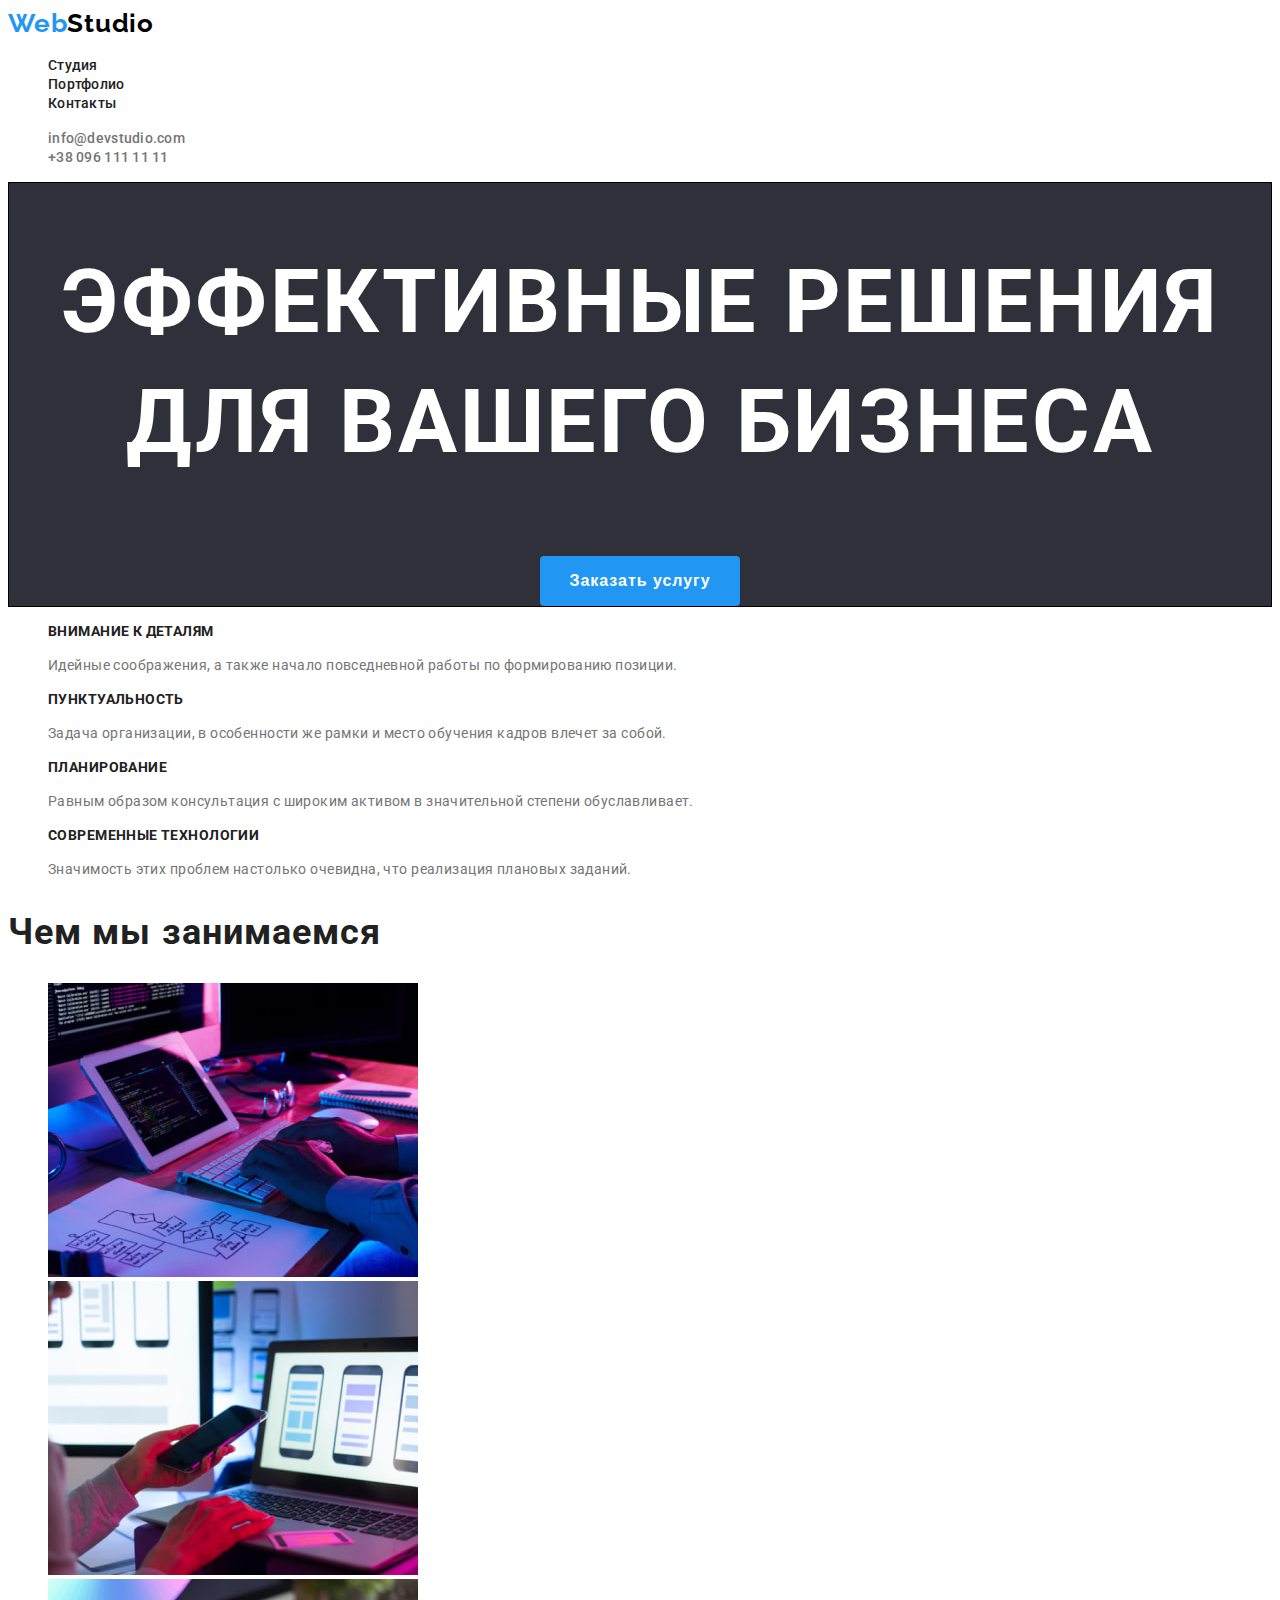
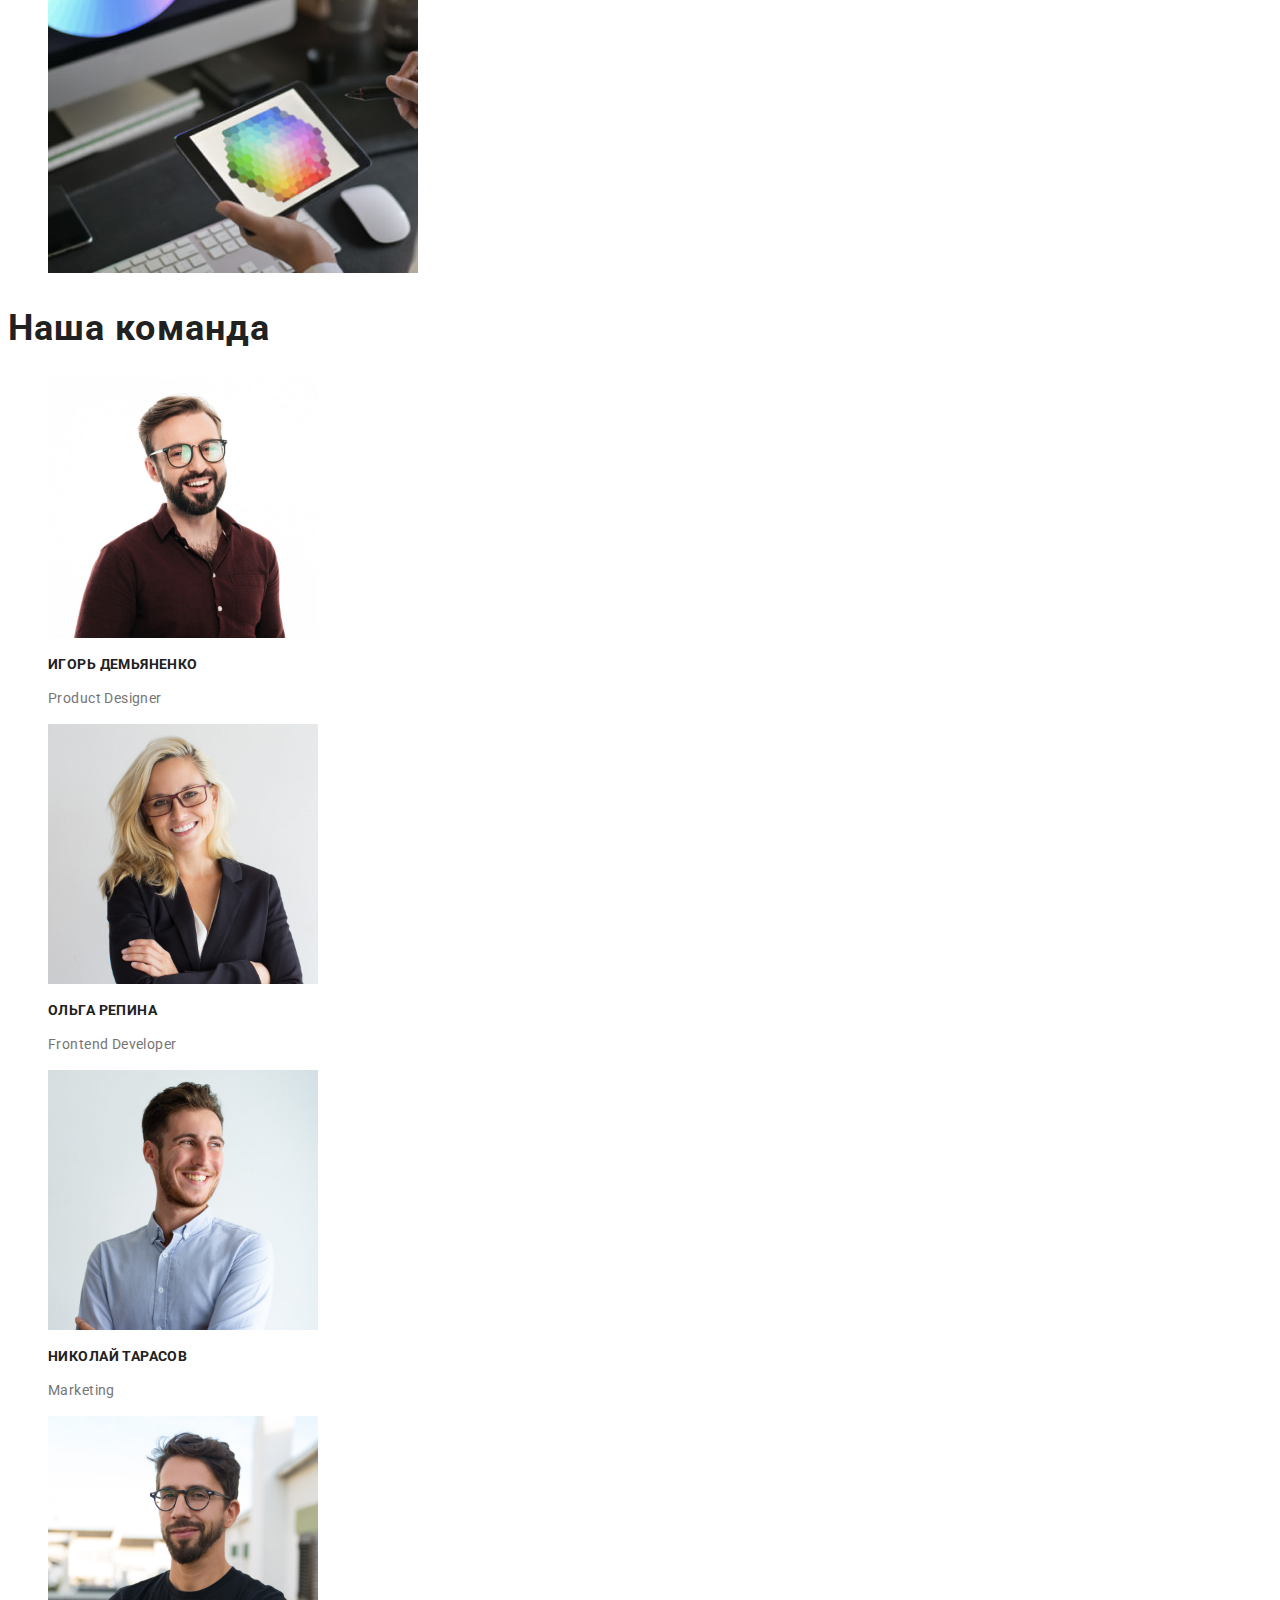
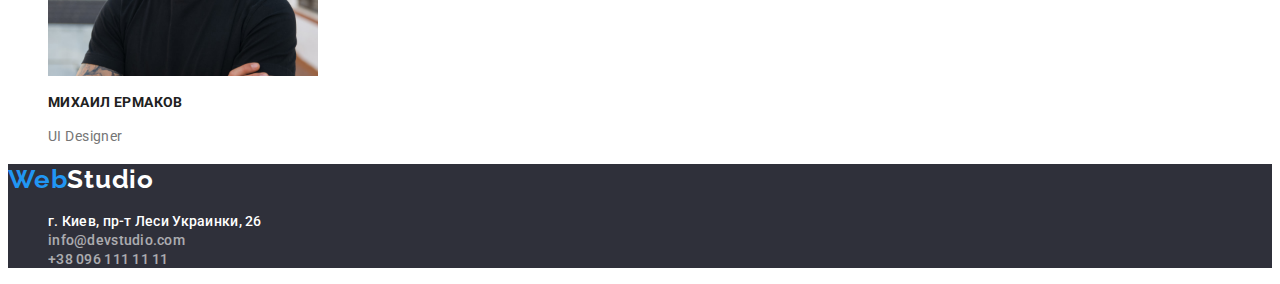
==== index.html @ d266fb88 "home_work_2_30_01" ====
<!DOCTYPE html>
<html lang="ru">
    <head>
        <meta charset="UTF-8" />
        <meta http-equiv="X-UA-Compatible" content="IE=edge" />
        <meta name="viewport" content="width=device-width, initial-scale=1.0" />
        <title>Студия</title>


        <link rel="preconnect" href="https://fonts.googleapis.com">
        <link rel="preconnect" href="https://fonts.gstatic.com" crossorigin>
        <link href="https://fonts.googleapis.com/css2?family=Raleway:wght@700&family=Roboto:wght@400;500;700;900&display=swap"
            rel="stylesheet">
        <link rel="stylesheet" href="./css/styles.css">
    </head>
    <body>
        <header>
            <nav>
                <a href="./index.html" class="logo"> Web<span class="logo-header">Studio</span></a>
                <ul class="menu-nav">
                    <li class="link"><a href="./index.html">Студия</a></li>
                    <li class="link"><a href="./portfolio.html">Портфолио</a></li>
                    <li class="link"><a href="">Контакты</a></li>
                </ul>
            </nav>
            <ul class="contact">
                <li class="link"><a href="mailto:info@devstudio.com">info@devstudio.com</a></li>
                <li class="link"><a href="tel:+380961111111">+38 096 111 11 11</a></li>
            </ul>
        </header>
        <!-- Герой -->
        <main>
            <section class="hero">
                <h1>Эффективные решения<br>для вашего бизнеса</h1>
                <button type="button">Заказать услугу</button>
            </section>
            <!-- Особенности -->
            <section>
                <h2 hidden>Особенности</h2>
                <ul class="speacial">
                    <li>
                        <h3>Внимание к деталям</h3>
                        <p>
                            Идейные соображения, а также начало повседневной работы по формированию
                            позиции.
                        </p>
                    </li>
                    <li>
                        <h3>Пунктуальность</h3>
                        <p>
                            Задача организации, в особенности же рамки и место обучения кадров
                            влечет за собой.
                        </p>
                    </li>
                    <li>
                        <h3>Планирование</h3>
                        <p>
                            Равным образом консультация с широким активом в значительной степени
                            обуславливает.
                        </p>
                    </li>
                    <li>
                        <h3>Современные технологии</h3>
                        <p>
                            Значимость этих проблем настолько очевидна, что реализация плановых
                            заданий.
                        </p>
                    </li>
                </ul>
            </section>
            <!-- Чем мы занимаемся -->
            <section>
                <h2>Чем мы занимаемся</h2>
                <ul>
                    <li>
                        <a href="">
                            <img src="./images/box_1.jpg" width="370" alt="программист пишет код" />
                        </a>
                    </li>
                    <li>
                        <a href="">
                            <img src="./images/box_2.jpg" width="370" alt="адаптивный дизайн" />
                        </a>
                    </li>
                    <li>
                        <a href="">
                            <img
                                src="./images/box_3.jpg"
                                width="370"
                                alt="выбирают палитру цветов"
                            />
                        </a>
                    </li>
                </ul>
            </section>
            <!-- Наша команда -->
            <section>
                <h2>Наша команда</h2>
                <ul>
                    <li>
                        <img src="./images/img_3.jpg" width="270" alt="Человек в очках улыбается" />
                        <h3>Игорь Демьяненко</h3>
                        <p>Product Designer</p>
                    </li>
                    <li>
                        <img src="./images/img_2.jpg" width="270" alt="Девушка улыбается" />
                        <h3>Ольга Репина</h3>
                        <p>Frontend Developer</p>
                    </li>
                    <li>
                        <img src="./images/img_1.jpg" width="270" alt="Мужчина в рубашке" />
                        <h3>Николай Тарасов</h3>
                        <p>Marketing</p>
                    </li>
                    <li>
                        <img src="./images/img.jpg" width="270" alt="Мужчина в темной футбоке" />
                        <h3>Михаил Ермаков</h3>
                        <p>UI Designer</p>
                    </li>
                </ul>
            </section>
        </main>
        <!-- Footer -->
        <footer class="block-footer">
            <a href="./index.html" class="logo">Web<span class="logo-footer">Studio</span> </a>
            <address>
                <ul class="contact-footer">
                    <li class="link">
                        <a href="https://goo.gl/maps/LTxZg21D4FuMP2GS6" target="_blank"
                            >г. Киев, пр-т Леси Украинки, 26</a
                        >
                    </li>
                    <li class="link"><a class="link-contact" href="mailto:info@devstudio.com">info@devstudio.com</a></li>
                    <li class="link"><a class="link-contact" href="tel:+380961111111">+38 096 111 11 11</a></li>
                </ul>
            </address>
        </footer>
    </body>
</html>
---- css/styles.css ----
:root {
    --text-color: #ffffff;
    --background-color: #ffffff;
    --accent-color: #2196f3;
    --link-color: #212121;
    --background-block: #2f303a;
    --text-block-color: #757575;
}

/* белый #FFFFFF */
body {
    background-color: var(--background-color);
    font-family: Roboto, sans-serif;
}
.logo {
    font-family: Raleway, sans-serif;
    font-weight: 700;
    font-size: 26px;
    line-height: calc(31 / 26);
    letter-spacing: 0.03em;
    color: var(--accent-color);
}
.logo-header {
    color: #000000;
}
.logo-footer {
    color: var(--text-color);
}
a {
    text-decoration: none;
    color: inherit;
    font-weight: 500;
    font-size: 14px;
    line-height: calc(16 / 14);
    letter-spacing: 0.02em;
}
ul {
    list-style: none;
}
.hero {
    color: var(--text-color);
    background-color: var(--background-block);
    font-weight: 900;
    font-size: 44px;
    line-height: calc(60 / 44);
    text-align: center;
    letter-spacing: 0.06em;
    text-transform: uppercase;
    border: 1px solid #000000;
}
.hero > button {
    color: var(--text-color);
    background-color: var(--accent-color);
    width: 200px;
    height: 50px;
    font-weight: bold;
    font-size: 16px;
    line-height: calc(30 / 16);
    letter-spacing: 0.06em;
    border-radius: 4px;
    border: none;
    cursor: pointer;
}
.menu-nav {
    color: var(--link-color);
}
.link:hover {
    color: var(--accent-color);
}
.link:focus {
    color: var(--accent-color);
}
.contact {
    color: #757575;
}
h2 {
    font-weight: bold;
    font-size: 36px;
    line-height: calc(42 / 36);
    letter-spacing: 0.03em;
    color: var(--link-color);
}
h3 {
    color: var(--link-color);
    font-weight: bold;
    font-size: 14px;
    line-height: calc(16 / 14);
    letter-spacing: 0.03em;
    text-transform: uppercase;
}
p {
    color: var(--text-block-color);
    font-size: 14px;
    line-height: calc(24 / 14);
    letter-spacing: 0.03em;
}
.block-footer {
    background-color: var(--background-block);
}
.contact-footer {
    font-style: normal;
    color: var(--text-color);
}
.link-contact {
    opacity: 0.6;
}
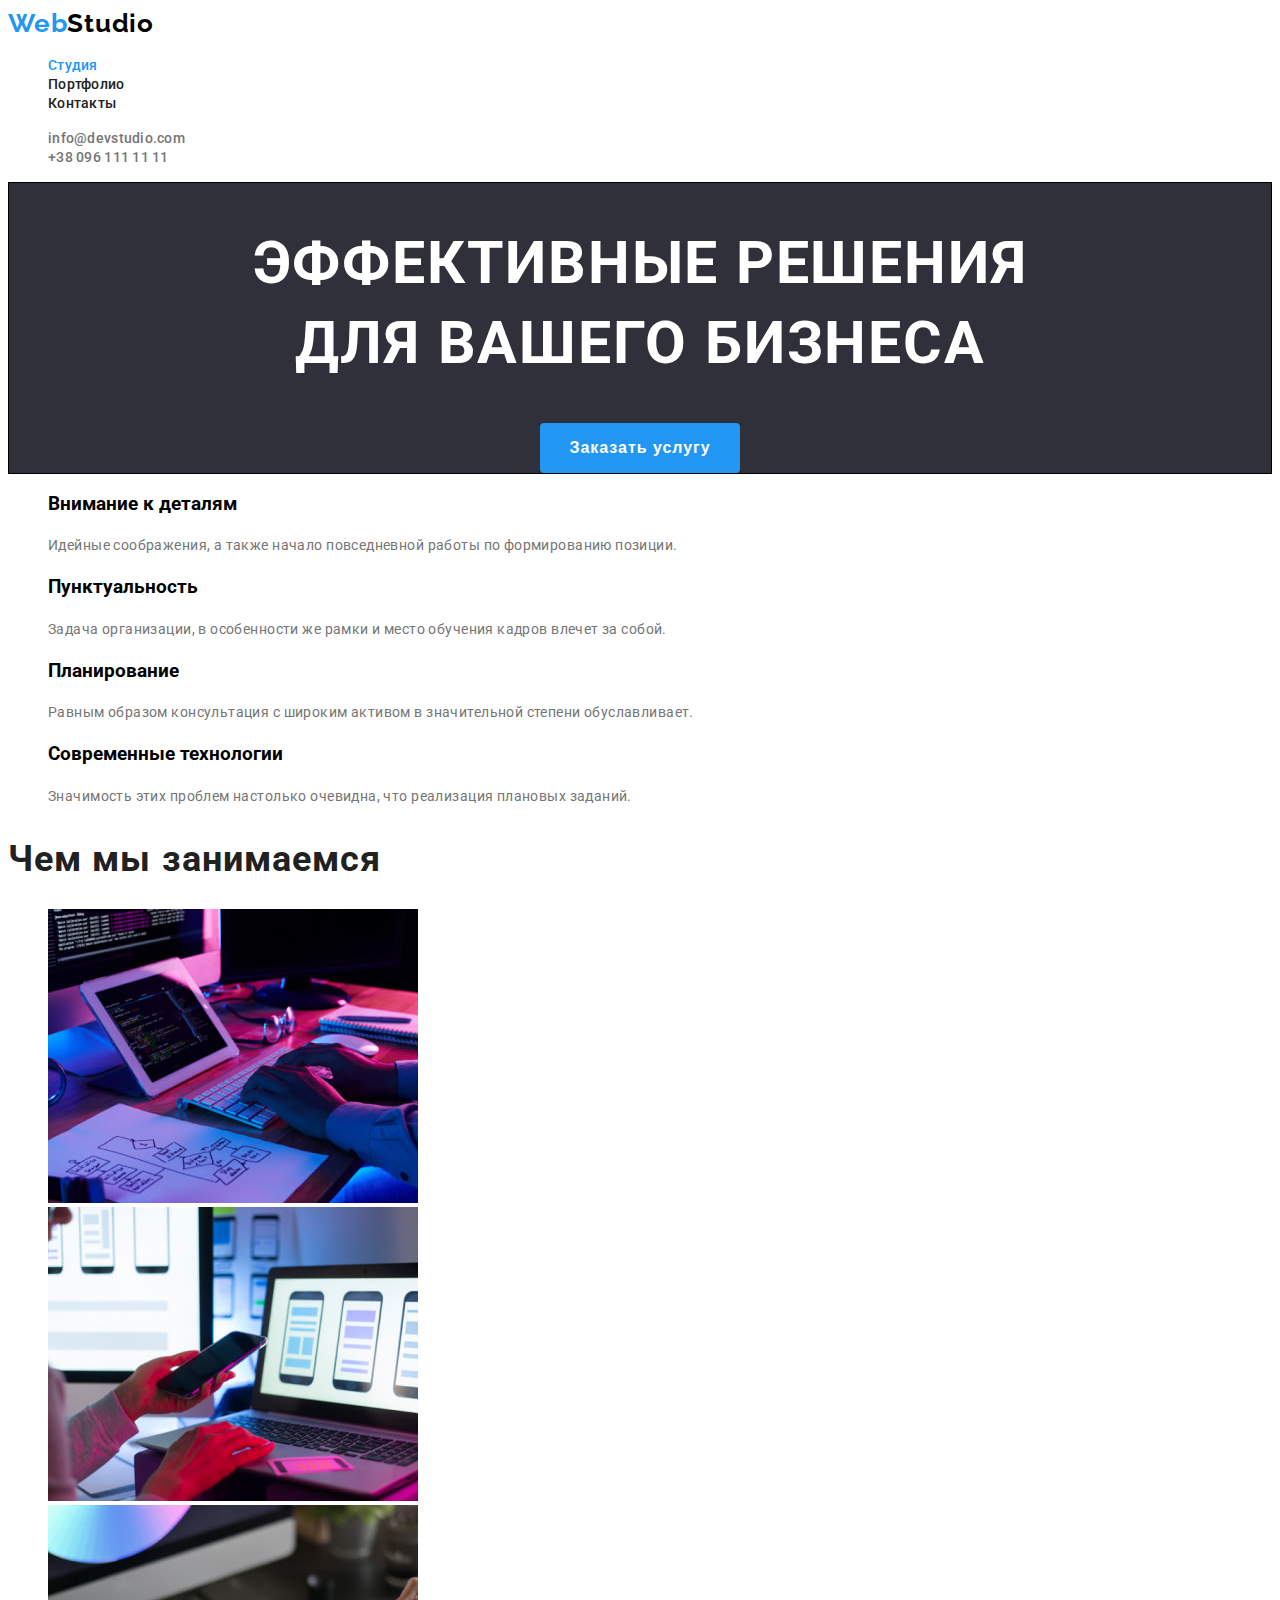
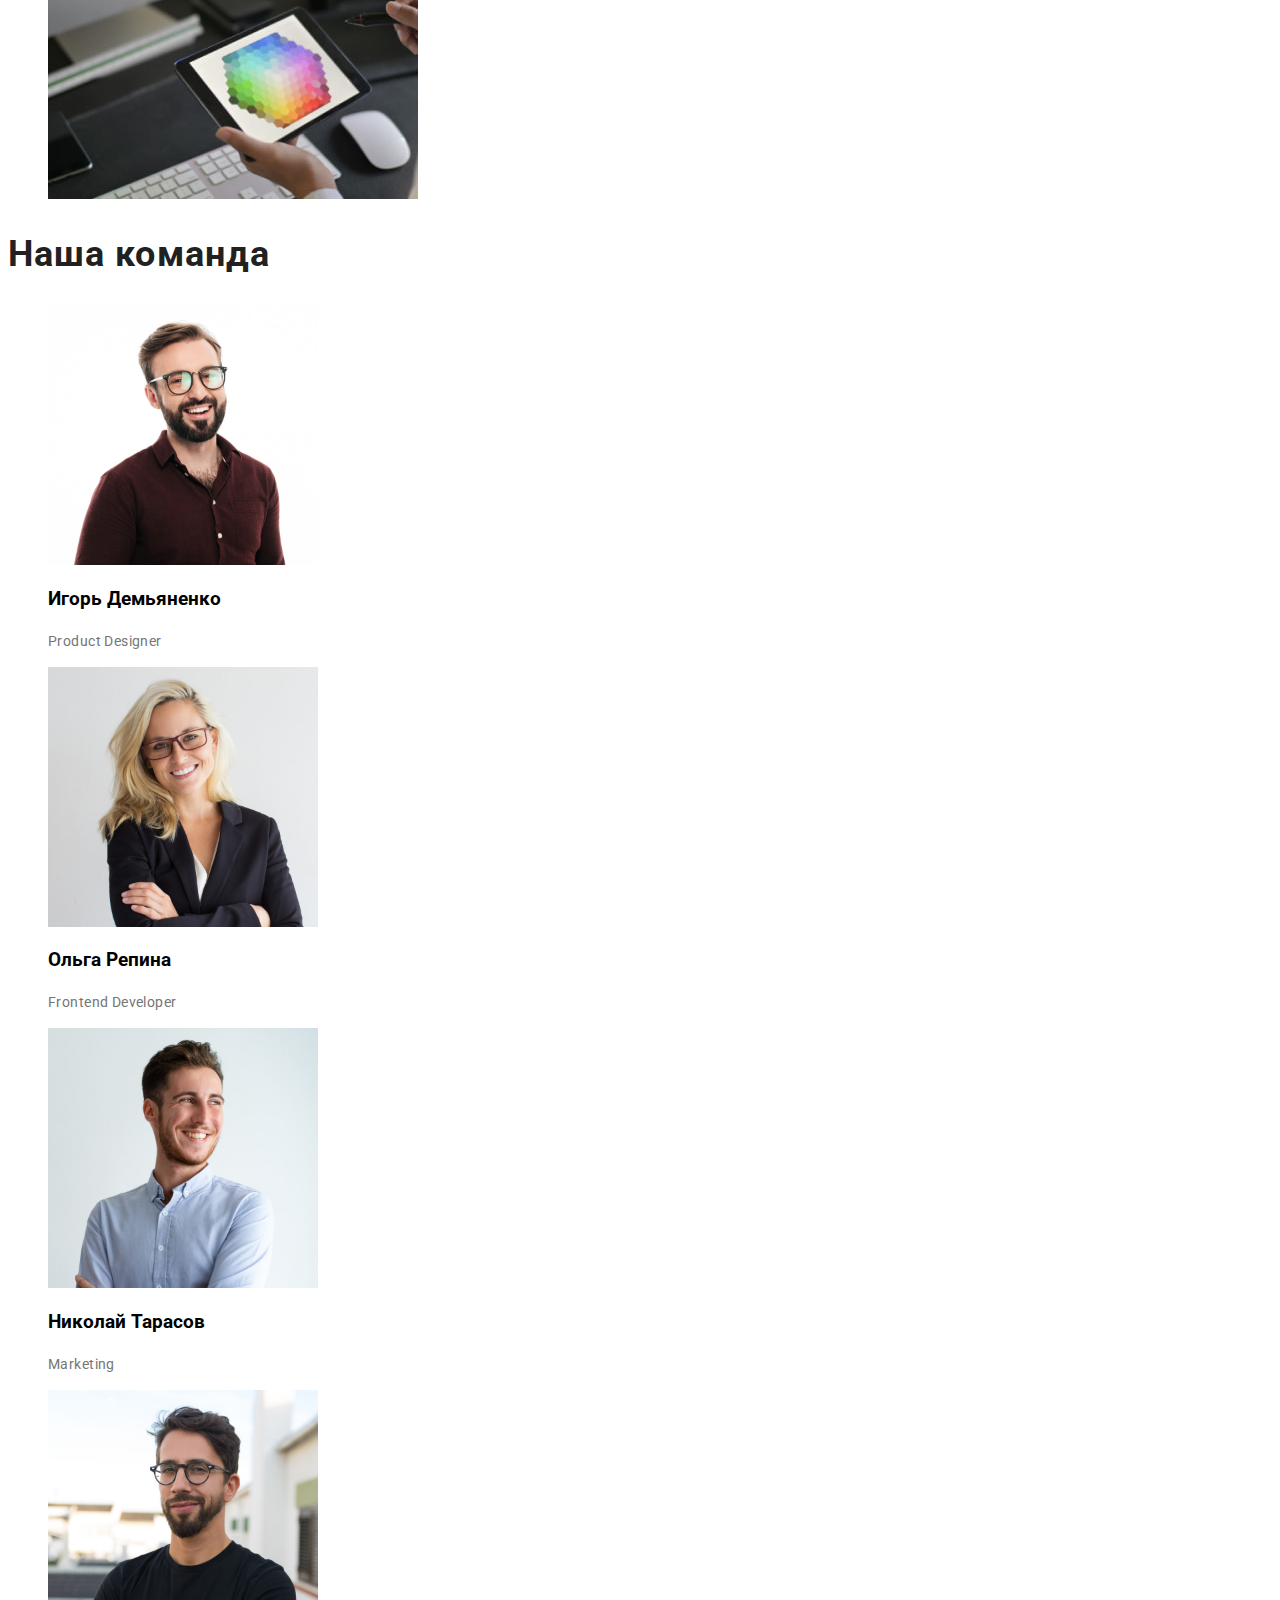
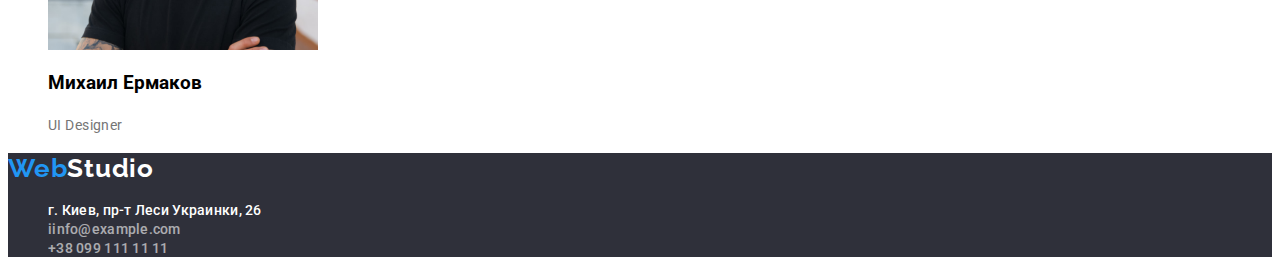
==== commit 1f243867: "правки_1" ====
--- a/index.html
+++ b/index.html
@@ -18,7 +18,7 @@
             <nav>
                 <a href="./index.html" class="logo"> Web<span class="logo-header">Studio</span></a>
                 <ul class="menu-nav">
-                    <li class="link"><a href="./index.html">Студия</a></li>
+                    <li class="link"><a href="./index.html" class="active" >Студия</a></li>
                     <li class="link"><a href="./portfolio.html">Портфолио</a></li>
                     <li class="link"><a href="">Контакты</a></li>
                 </ul>
@@ -36,32 +36,32 @@
             </section>
             <!-- Особенности -->
             <section>
-                <h2 hidden>Особенности</h2>
+                <h2 class="caption" hidden>Особенности</h2>
                 <ul class="speacial">
                     <li>
                         <h3>Внимание к деталям</h3>
-                        <p>
+                        <p class="text-special">
                             Идейные соображения, а также начало повседневной работы по формированию
                             позиции.
                         </p>
                     </li>
                     <li>
                         <h3>Пунктуальность</h3>
-                        <p>
+                        <p class="text-special">
                             Задача организации, в особенности же рамки и место обучения кадров
                             влечет за собой.
                         </p>
                     </li>
                     <li>
                         <h3>Планирование</h3>
-                        <p>
+                        <p class="text-special">
                             Равным образом консультация с широким активом в значительной степени
                             обуславливает.
                         </p>
                     </li>
                     <li>
                         <h3>Современные технологии</h3>
-                        <p>
+                        <p class="text-special">
                             Значимость этих проблем настолько очевидна, что реализация плановых
                             заданий.
                         </p>
@@ -70,52 +70,52 @@
             </section>
             <!-- Чем мы занимаемся -->
             <section>
-                <h2>Чем мы занимаемся</h2>
+                <h2 class="caption">Чем мы занимаемся</h2>
                 <ul>
                     <li>
-                        <a href="">
+                        
                             <img src="./images/box_1.jpg" width="370" alt="программист пишет код" />
-                        </a>
+                        
                     </li>
                     <li>
-                        <a href="">
+                        
                             <img src="./images/box_2.jpg" width="370" alt="адаптивный дизайн" />
-                        </a>
+                        
                     </li>
                     <li>
-                        <a href="">
+                        
                             <img
                                 src="./images/box_3.jpg"
                                 width="370"
                                 alt="выбирают палитру цветов"
                             />
-                        </a>
+                        
                     </li>
                 </ul>
             </section>
             <!-- Наша команда -->
             <section>
-                <h2>Наша команда</h2>
+                <h2 class="caption">Наша команда</h2>
                 <ul>
                     <li>
                         <img src="./images/img_3.jpg" width="270" alt="Человек в очках улыбается" />
                         <h3>Игорь Демьяненко</h3>
-                        <p>Product Designer</p>
+                        <p class="text-special">Product Designer</p>
                     </li>
                     <li>
                         <img src="./images/img_2.jpg" width="270" alt="Девушка улыбается" />
                         <h3>Ольга Репина</h3>
-                        <p>Frontend Developer</p>
+                        <p class="text-special">Frontend Developer</p>
                     </li>
                     <li>
                         <img src="./images/img_1.jpg" width="270" alt="Мужчина в рубашке" />
                         <h3>Николай Тарасов</h3>
-                        <p>Marketing</p>
+                        <p class="text-special">Marketing</p>
                     </li>
                     <li>
                         <img src="./images/img.jpg" width="270" alt="Мужчина в темной футбоке" />
                         <h3>Михаил Ермаков</h3>
-                        <p>UI Designer</p>
+                        <p class="text-special">UI Designer</p>
                     </li>
                 </ul>
             </section>
@@ -125,13 +125,13 @@
             <a href="./index.html" class="logo">Web<span class="logo-footer">Studio</span> </a>
             <address>
                 <ul class="contact-footer">
-                    <li class="link">
+                    <li class="link-adress">
                         <a href="https://goo.gl/maps/LTxZg21D4FuMP2GS6" target="_blank"
                             >г. Киев, пр-т Леси Украинки, 26</a
                         >
                     </li>
-                    <li class="link"><a class="link-contact" href="mailto:info@devstudio.com">info@devstudio.com</a></li>
-                    <li class="link"><a class="link-contact" href="tel:+380961111111">+38 096 111 11 11</a></li>
+                    <li class="link"><a class="link-contact" href="mailto:info@example.com">iinfo@example.com</a></li>
+                    <li class="link"><a class="link-contact" href="tel:+380991111111">+38 099 111 11 11</a></li>
                 </ul>
             </address>
         </footer>
--- a/css/styles.css
+++ b/css/styles.css
@@ -6,8 +6,7 @@
     --background-block: #2f303a;
     --text-block-color: #757575;
 }
-
-/* белый #FFFFFF */
+/* studio */
 body {
     background-color: var(--background-color);
     font-family: Roboto, sans-serif;
@@ -41,7 +40,7 @@
     color: var(--text-color);
     background-color: var(--background-block);
     font-weight: 900;
-    font-size: 44px;
+    font-size: 29.5px;
     line-height: calc(60 / 44);
     text-align: center;
     letter-spacing: 0.06em;
@@ -70,25 +69,38 @@
 .link:focus {
     color: var(--accent-color);
 }
+.link:visited {
+    color: var(--accent-color);
+}
 .contact {
     color: #757575;
 }
-h2 {
-    font-weight: bold;
+.caption {
+    font-weight: 700;
     font-size: 36px;
     line-height: calc(42 / 36);
     letter-spacing: 0.03em;
     color: var(--link-color);
 }
-h3 {
+.title-section {
+    display: none;
+}
+.title-group {
+    font-family: Roboto, sans-serif;
+    font-style: normal;
+    font-weight: 700;
+    font-size: 18px;
+    line-height: calc(36 / 18);
+    letter-spacing: 0.06em;
+}
+.ul.speacial > li {
     color: var(--link-color);
     font-weight: bold;
     font-size: 14px;
     line-height: calc(16 / 14);
     letter-spacing: 0.03em;
-    text-transform: uppercase;
 }
-p {
+p.text-special {
     color: var(--text-block-color);
     font-size: 14px;
     line-height: calc(24 / 14);
@@ -104,3 +116,39 @@
 .link-contact {
     opacity: 0.6;
 }
+.active {
+    color: var(--accent-color);
+    text-decoration: none;
+    pointer-events: none;
+}
+/* portfolio */
+.portfolio-button {
+    font-family: Roboto, sans-serif;
+    font-style: normal;
+    color: var(--link-color);
+    background-color: #f5f4fa;
+    border: none;
+    cursor: pointer;
+    font-weight: 500;
+    font-size: 16px;
+    line-height: calc(26 / 16);
+    text-align: center;
+    letter-spacing: 0.03em;
+    border-radius: 4px;
+    height: 38px;
+    padding-left: 22px;
+    padding-right: 22px;
+}
+.portfolio-button:hover {
+    color: var(--text-color);
+    background-color: var(--accent-color);
+    box-shadow: 0 5px 5px -5px rgba(0, 0, 0, 0.5);
+}
+.title-portfolio {
+    font-family: Roboto, sans-serif;
+    font-style: normal;
+    font-weight: 400;
+    font-size: 16px;
+    line-height: calc(30 / 16);
+    letter-spacing: 0.03em;
+}
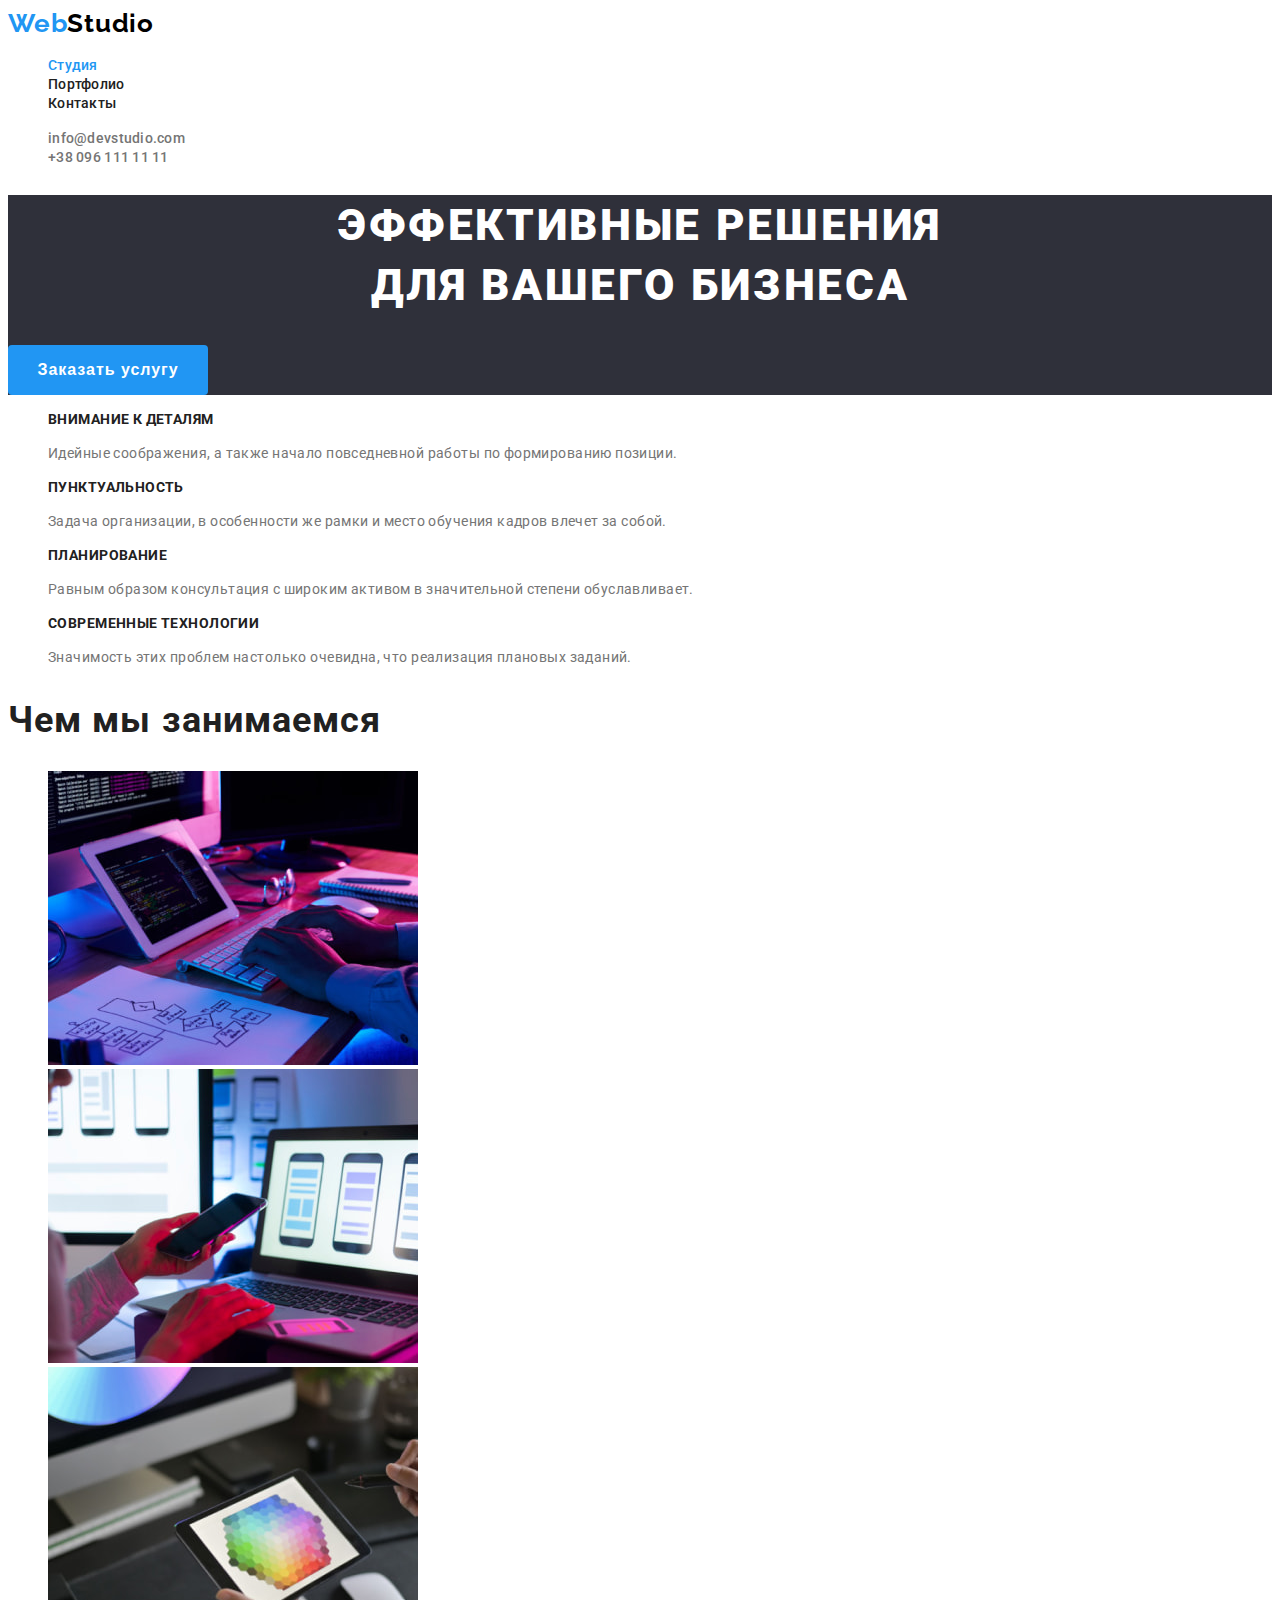
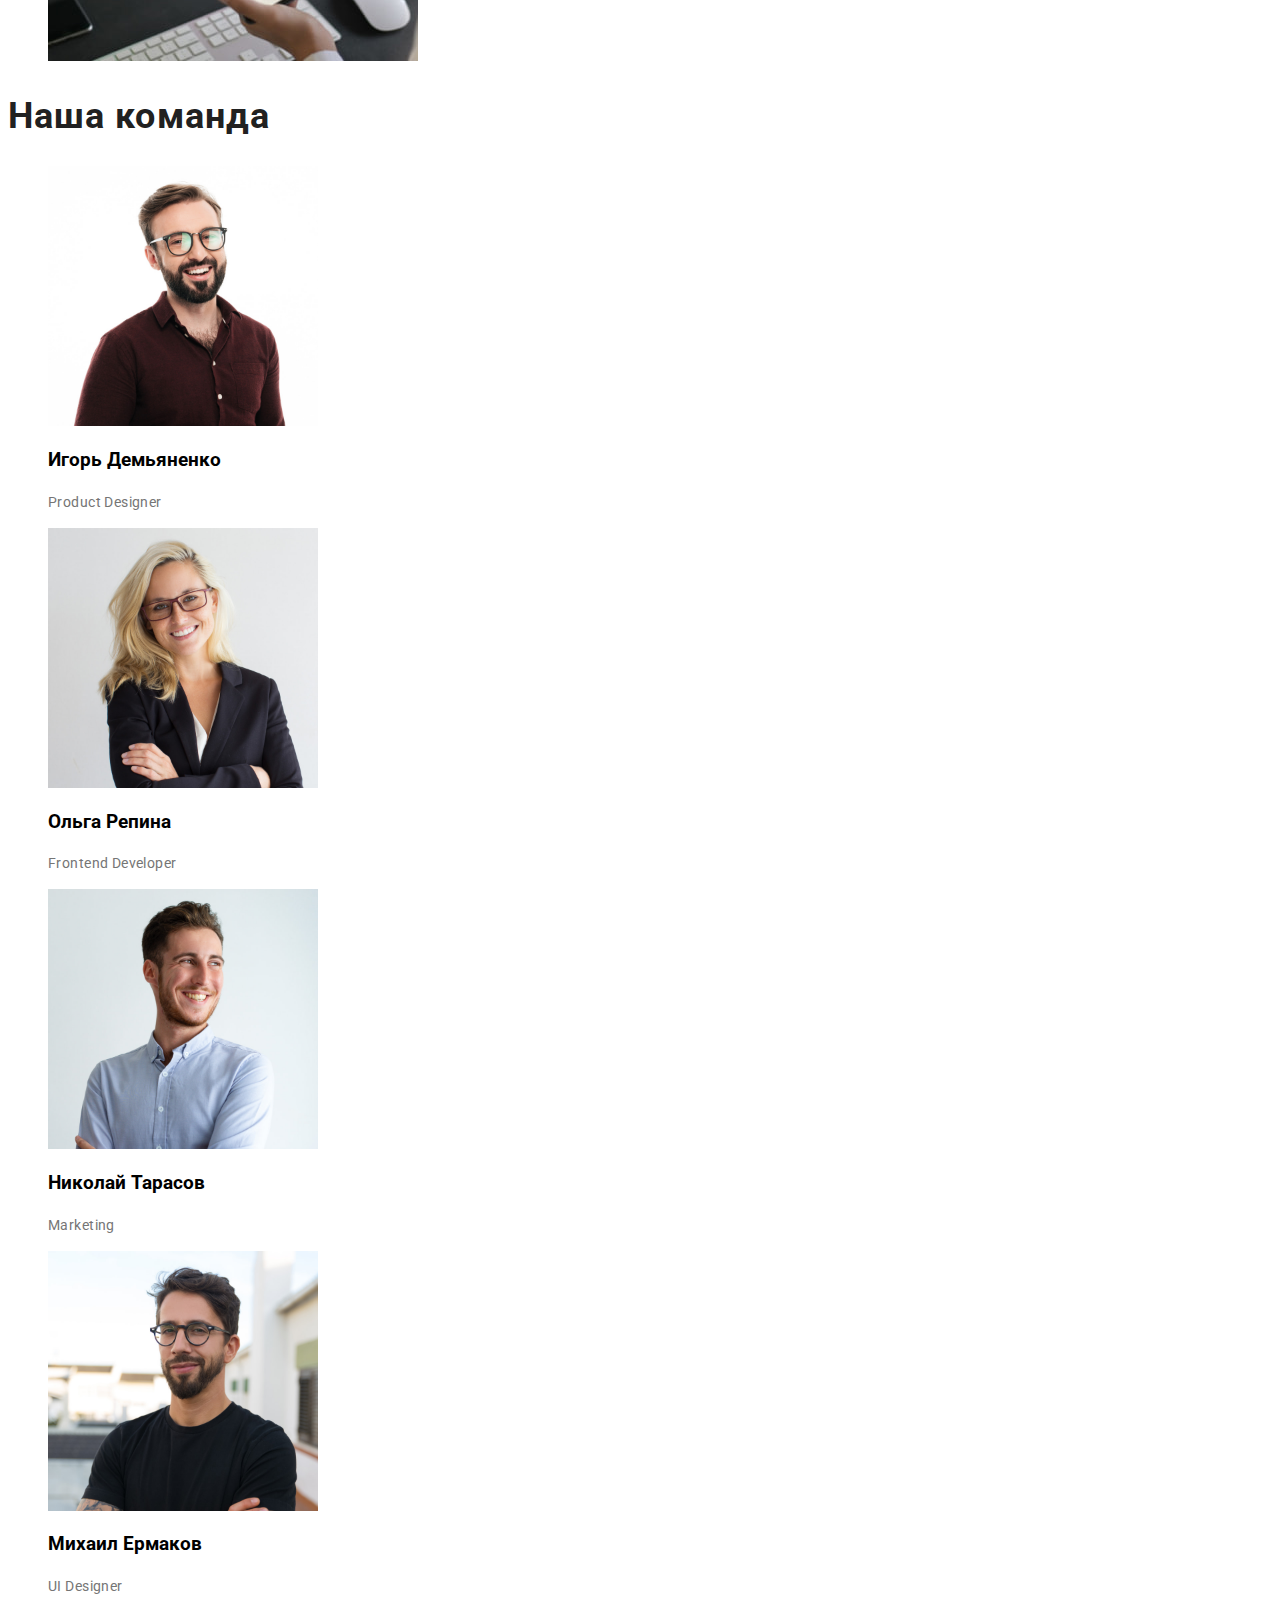
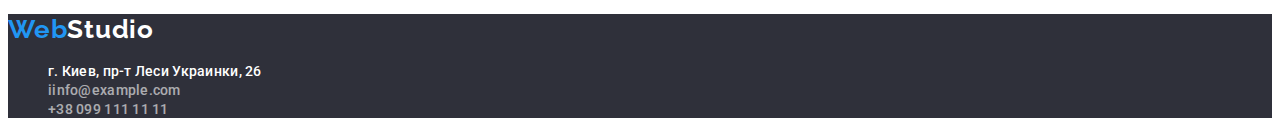
==== commit b62e8907: "правки" ====
--- a/index.html
+++ b/index.html
@@ -18,7 +18,7 @@
             <nav>
                 <a href="./index.html" class="logo"> Web<span class="logo-header">Studio</span></a>
                 <ul class="menu-nav">
-                    <li class="link"><a href="./index.html" class="active" >Студия</a></li>
+                    <li class="link"><a href="./index.html" class="current">Студия</a></li>
                     <li class="link"><a href="./portfolio.html">Портфолио</a></li>
                     <li class="link"><a href="">Контакты</a></li>
                 </ul>
@@ -28,39 +28,39 @@
                 <li class="link"><a href="tel:+380961111111">+38 096 111 11 11</a></li>
             </ul>
         </header>
-        <!-- Герой -->
         <main>
-            <section class="hero">
-                <h1>Эффективные решения<br>для вашего бизнеса</h1>
-                <button type="button">Заказать услугу</button>
+            <!-- Герой -->
+            <section class="hero-block">
+                <h1 class="hero">Эффективные решения<br>для вашего бизнеса</h1>
+                <button class="hero-button" type="button">Заказать услугу</button>
             </section>
             <!-- Особенности -->
             <section>
                 <h2 class="caption" hidden>Особенности</h2>
-                <ul class="speacial">
+                <ul>
                     <li>
-                        <h3>Внимание к деталям</h3>
+                        <h3 class="speacial">Внимание к деталям</h3>
                         <p class="text-special">
                             Идейные соображения, а также начало повседневной работы по формированию
                             позиции.
                         </p>
                     </li>
                     <li>
-                        <h3>Пунктуальность</h3>
+                        <h3 class="speacial">Пунктуальность</h3>
                         <p class="text-special">
                             Задача организации, в особенности же рамки и место обучения кадров
                             влечет за собой.
                         </p>
                     </li>
                     <li>
-                        <h3>Планирование</h3>
+                        <h3 class="speacial">Планирование</h3>
                         <p class="text-special">
                             Равным образом консультация с широким активом в значительной степени
                             обуславливает.
                         </p>
                     </li>
                     <li>
-                        <h3>Современные технологии</h3>
+                        <h3 class="speacial">Современные технологии</h3>
                         <p class="text-special">
                             Значимость этих проблем настолько очевидна, что реализация плановых
                             заданий.
--- a/css/styles.css
+++ b/css/styles.css
@@ -38,16 +38,14 @@
 }
 .hero {
     color: var(--text-color);
-    background-color: var(--background-block);
     font-weight: 900;
-    font-size: 29.5px;
+    font-size: 44px;
     line-height: calc(60 / 44);
     text-align: center;
     letter-spacing: 0.06em;
     text-transform: uppercase;
-    border: 1px solid #000000;
 }
-.hero > button {
+.hero-button {
     color: var(--text-color);
     background-color: var(--accent-color);
     width: 200px;
@@ -59,6 +57,9 @@
     border-radius: 4px;
     border: none;
     cursor: pointer;
+}
+.hero-block {
+    background-color: var(--background-block);
 }
 .menu-nav {
     color: var(--link-color);
@@ -86,21 +87,19 @@
     display: none;
 }
 .title-group {
-    font-family: Roboto, sans-serif;
-    font-style: normal;
-    font-weight: 700;
     font-size: 18px;
     line-height: calc(36 / 18);
     letter-spacing: 0.06em;
+    color: var(--link-color);
 }
-.ul.speacial > li {
+.speacial {
     color: var(--link-color);
-    font-weight: bold;
     font-size: 14px;
     line-height: calc(16 / 14);
     letter-spacing: 0.03em;
+    text-transform: uppercase;
 }
-p.text-special {
+.text-special {
     color: var(--text-block-color);
     font-size: 14px;
     line-height: calc(24 / 14);
@@ -116,7 +115,7 @@
 .link-contact {
     opacity: 0.6;
 }
-.active {
+.current {
     color: var(--accent-color);
     text-decoration: none;
     pointer-events: none;
@@ -124,7 +123,6 @@
 /* portfolio */
 .portfolio-button {
     font-family: Roboto, sans-serif;
-    font-style: normal;
     color: var(--link-color);
     background-color: #f5f4fa;
     border: none;
@@ -135,7 +133,6 @@
     text-align: center;
     letter-spacing: 0.03em;
     border-radius: 4px;
-    height: 38px;
     padding-left: 22px;
     padding-right: 22px;
 }
@@ -144,11 +141,9 @@
     background-color: var(--accent-color);
     box-shadow: 0 5px 5px -5px rgba(0, 0, 0, 0.5);
 }
-.title-portfolio {
-    font-family: Roboto, sans-serif;
-    font-style: normal;
-    font-weight: 400;
+.text-portfolio {
     font-size: 16px;
     line-height: calc(30 / 16);
     letter-spacing: 0.03em;
+    color: var(--text-block-color);
 }
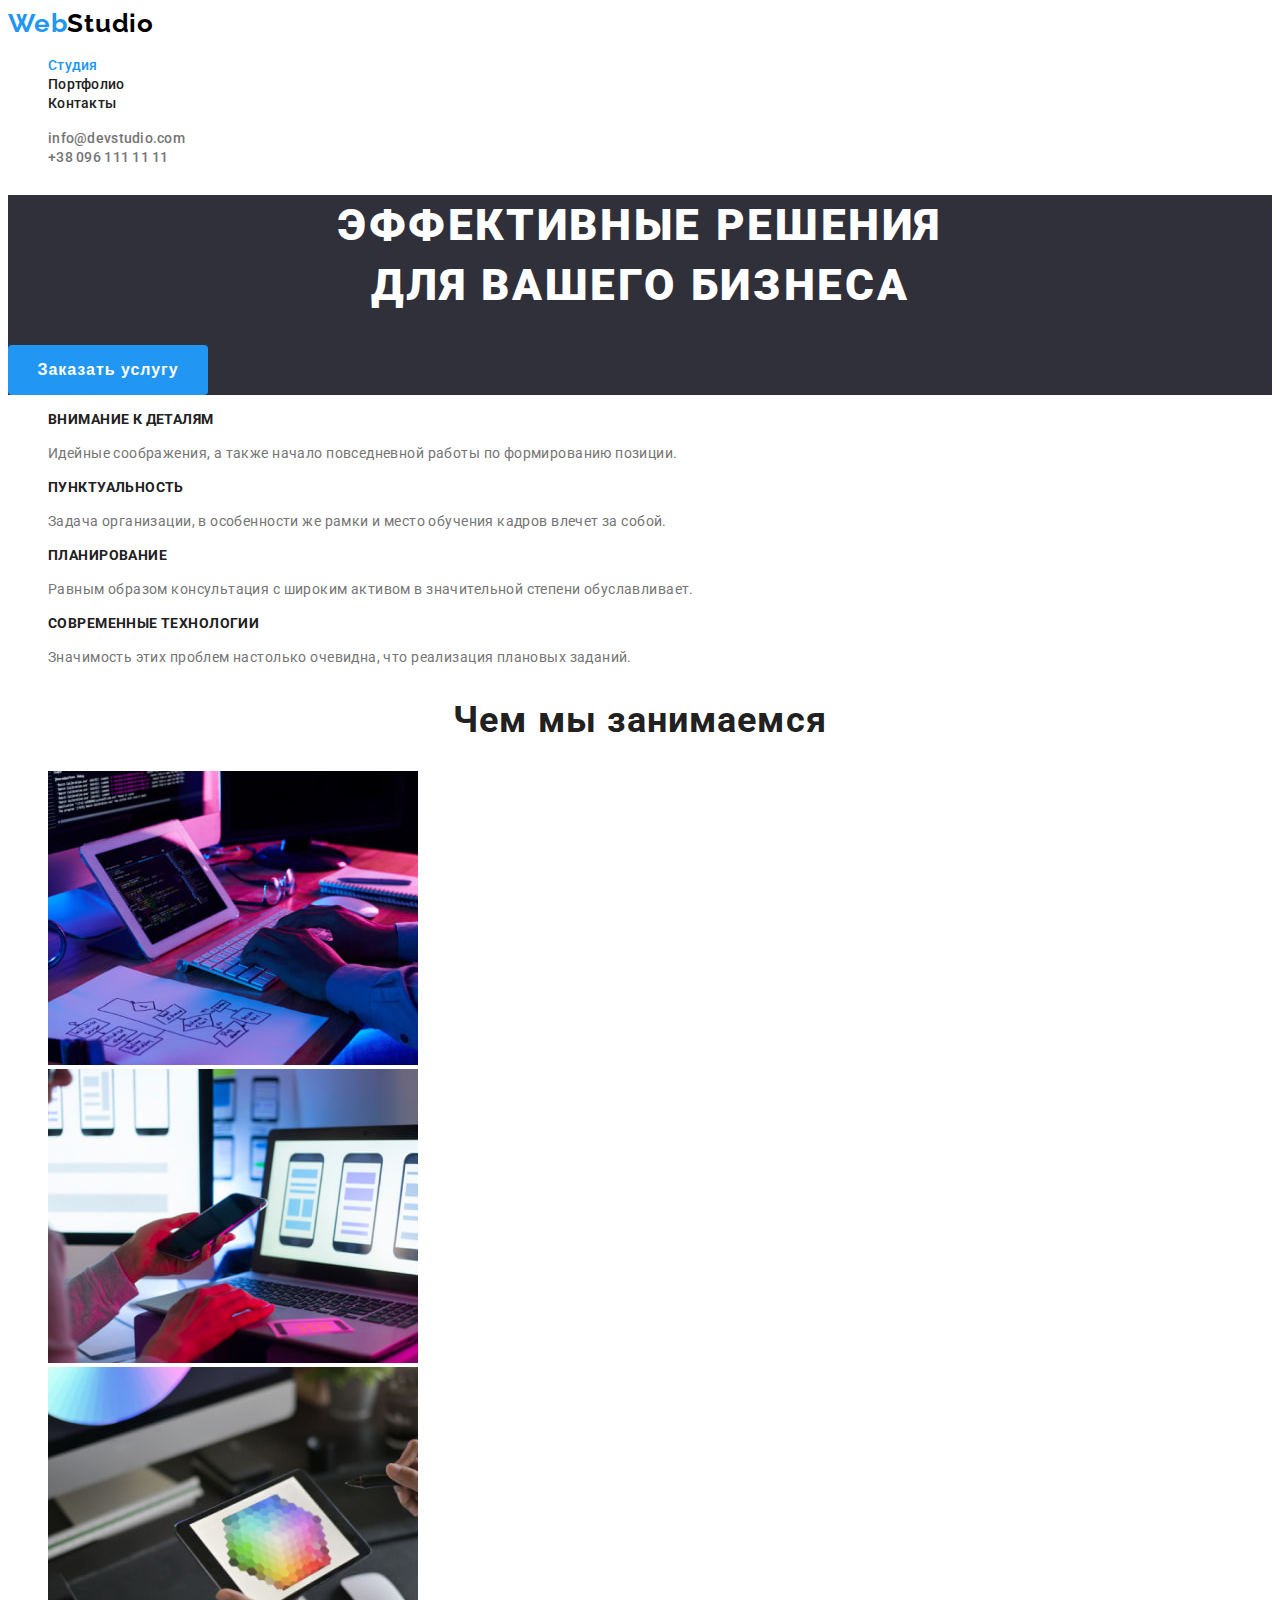
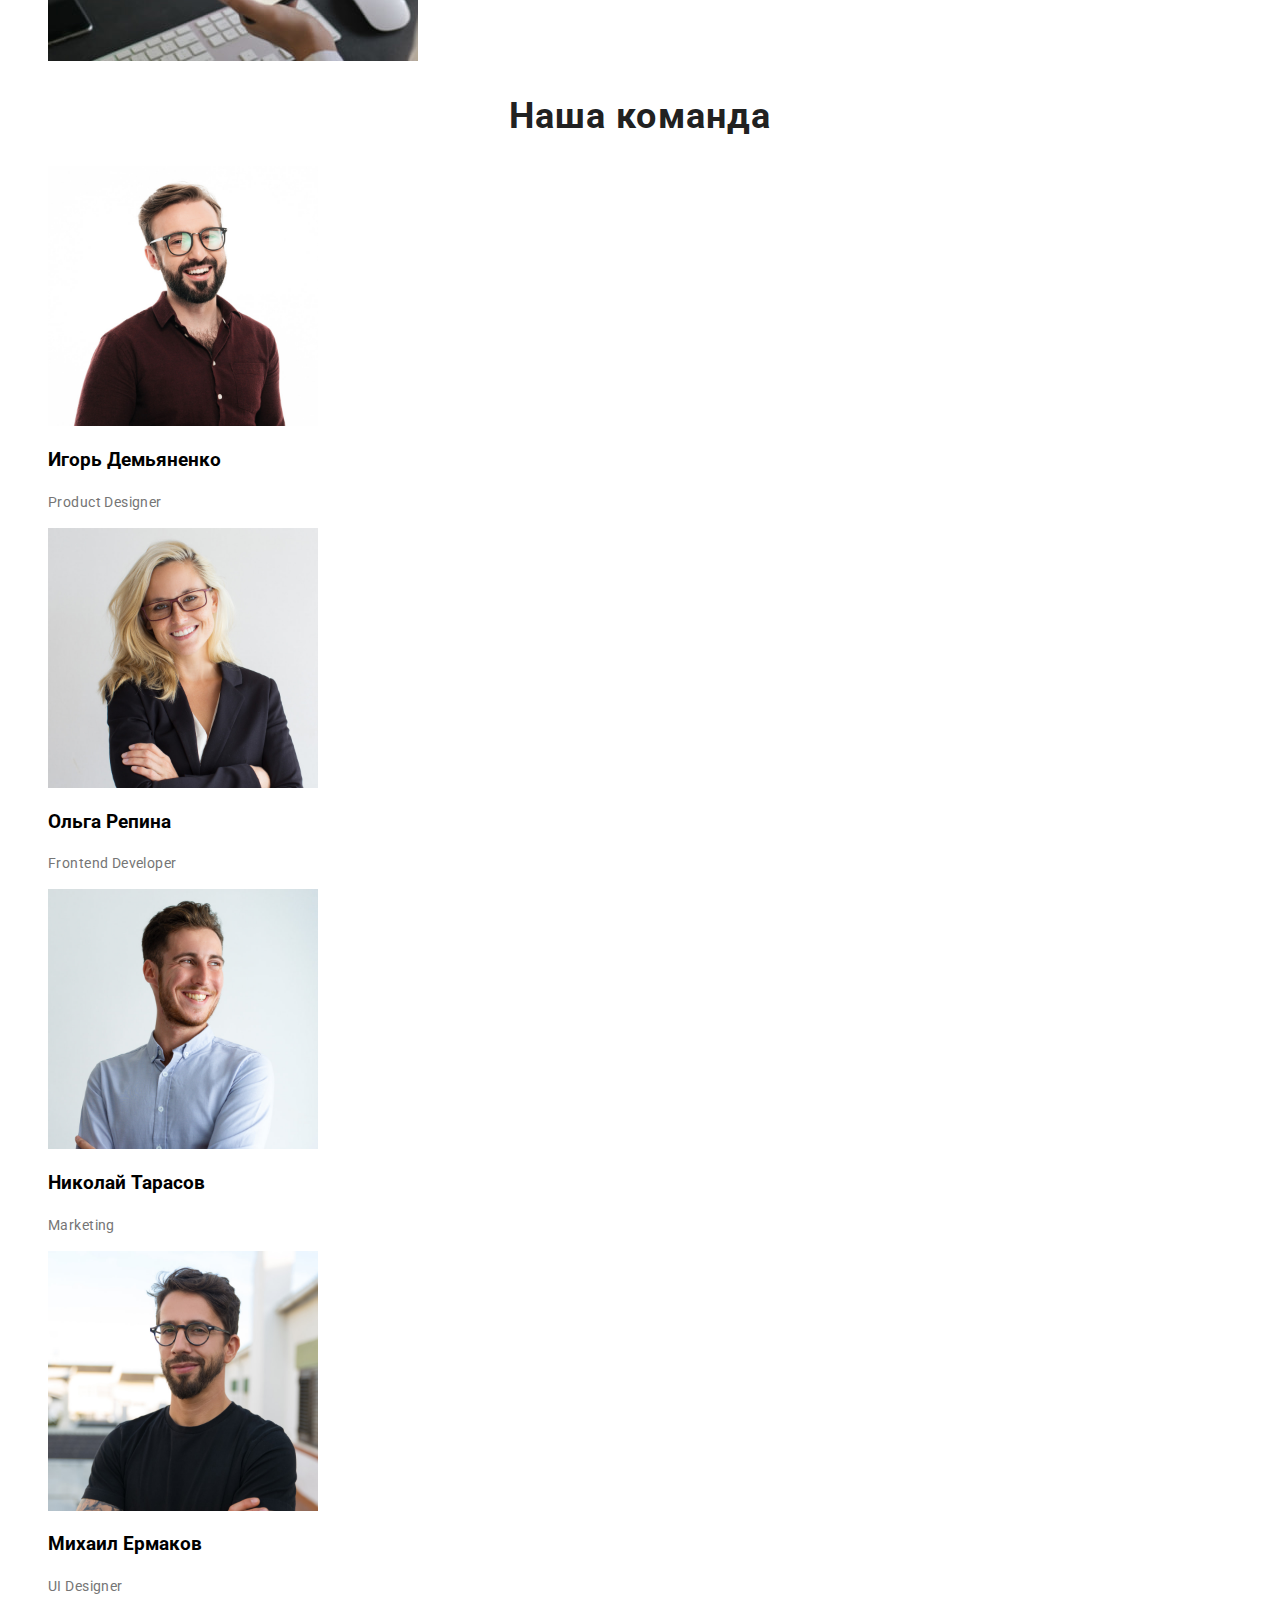
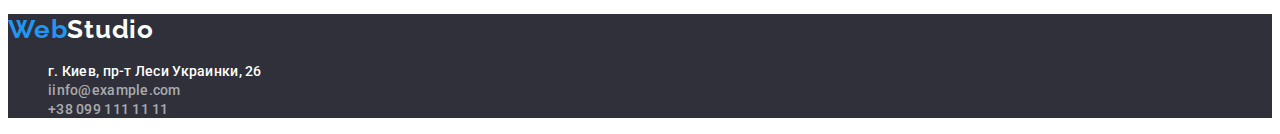
==== commit 34bbc8ea: "fix-class" ====
--- a/index.html
+++ b/index.html
@@ -23,15 +23,15 @@
                     <li class="link"><a href="">Контакты</a></li>
                 </ul>
             </nav>
-            <ul class="contact">
+            <ul class="contacts">
                 <li class="link"><a href="mailto:info@devstudio.com">info@devstudio.com</a></li>
                 <li class="link"><a href="tel:+380961111111">+38 096 111 11 11</a></li>
             </ul>
         </header>
         <main>
             <!-- Герой -->
-            <section class="hero-block">
-                <h1 class="hero">Эффективные решения<br>для вашего бизнеса</h1>
+            <section class="hero">
+                <h1 class="hero-title">Эффективные решения<br>для вашего бизнеса</h1>
                 <button class="hero-button" type="button">Заказать услугу</button>
             </section>
             <!-- Особенности -->
@@ -124,14 +124,14 @@
         <footer class="block-footer">
             <a href="./index.html" class="logo">Web<span class="logo-footer">Studio</span> </a>
             <address>
-                <ul class="contact-footer">
+                <ul class="contacts-footer">
                     <li class="link-adress">
                         <a href="https://goo.gl/maps/LTxZg21D4FuMP2GS6" target="_blank"
                             >г. Киев, пр-т Леси Украинки, 26</a
                         >
                     </li>
-                    <li class="link"><a class="link-contact" href="mailto:info@example.com">iinfo@example.com</a></li>
-                    <li class="link"><a class="link-contact" href="tel:+380991111111">+38 099 111 11 11</a></li>
+                    <li class="link"><a class="link-contacts" href="mailto:info@example.com">iinfo@example.com</a></li>
+                    <li class="link"><a class="link-contacts" href="tel:+380991111111">+38 099 111 11 11</a></li>
                 </ul>
             </address>
         </footer>
--- a/css/styles.css
+++ b/css/styles.css
@@ -36,21 +36,21 @@
 ul {
     list-style: none;
 }
-.hero {
+.hero-title {
     color: var(--text-color);
     font-weight: 900;
     font-size: 44px;
     line-height: calc(60 / 44);
-    text-align: center;
     letter-spacing: 0.06em;
     text-transform: uppercase;
+    text-align: center;
 }
 .hero-button {
     color: var(--text-color);
     background-color: var(--accent-color);
     width: 200px;
     height: 50px;
-    font-weight: bold;
+    font-weight: 700;
     font-size: 16px;
     line-height: calc(30 / 16);
     letter-spacing: 0.06em;
@@ -58,32 +58,28 @@
     border: none;
     cursor: pointer;
 }
-.hero-block {
+.hero {
     background-color: var(--background-block);
 }
 .menu-nav {
     color: var(--link-color);
 }
-.link:hover {
-    color: var(--accent-color);
-}
-.link:focus {
-    color: var(--accent-color);
-}
+.link:hover,
+.link:focus,
 .link:visited {
     color: var(--accent-color);
 }
-.contact {
+.contacts {
     color: #757575;
 }
 .caption {
-    font-weight: 700;
     font-size: 36px;
     line-height: calc(42 / 36);
     letter-spacing: 0.03em;
+    text-align: center;
     color: var(--link-color);
 }
-.title-section {
+.title-portfolio {
     display: none;
 }
 .title-group {
@@ -108,12 +104,15 @@
 .block-footer {
     background-color: var(--background-block);
 }
-.contact-footer {
+.contacts-footer {
     font-style: normal;
     color: var(--text-color);
 }
-.link-contact {
-    opacity: 0.6;
+.link-contacts {
+    color: rgba(255, 255, 255, 0.6);
+}
+.link-contacts:hover {
+    color: var(--accent-color);
 }
 .current {
     color: var(--accent-color);
@@ -130,11 +129,8 @@
     font-weight: 500;
     font-size: 16px;
     line-height: calc(26 / 16);
-    text-align: center;
     letter-spacing: 0.03em;
     border-radius: 4px;
-    padding-left: 22px;
-    padding-right: 22px;
 }
 .portfolio-button:hover {
     color: var(--text-color);
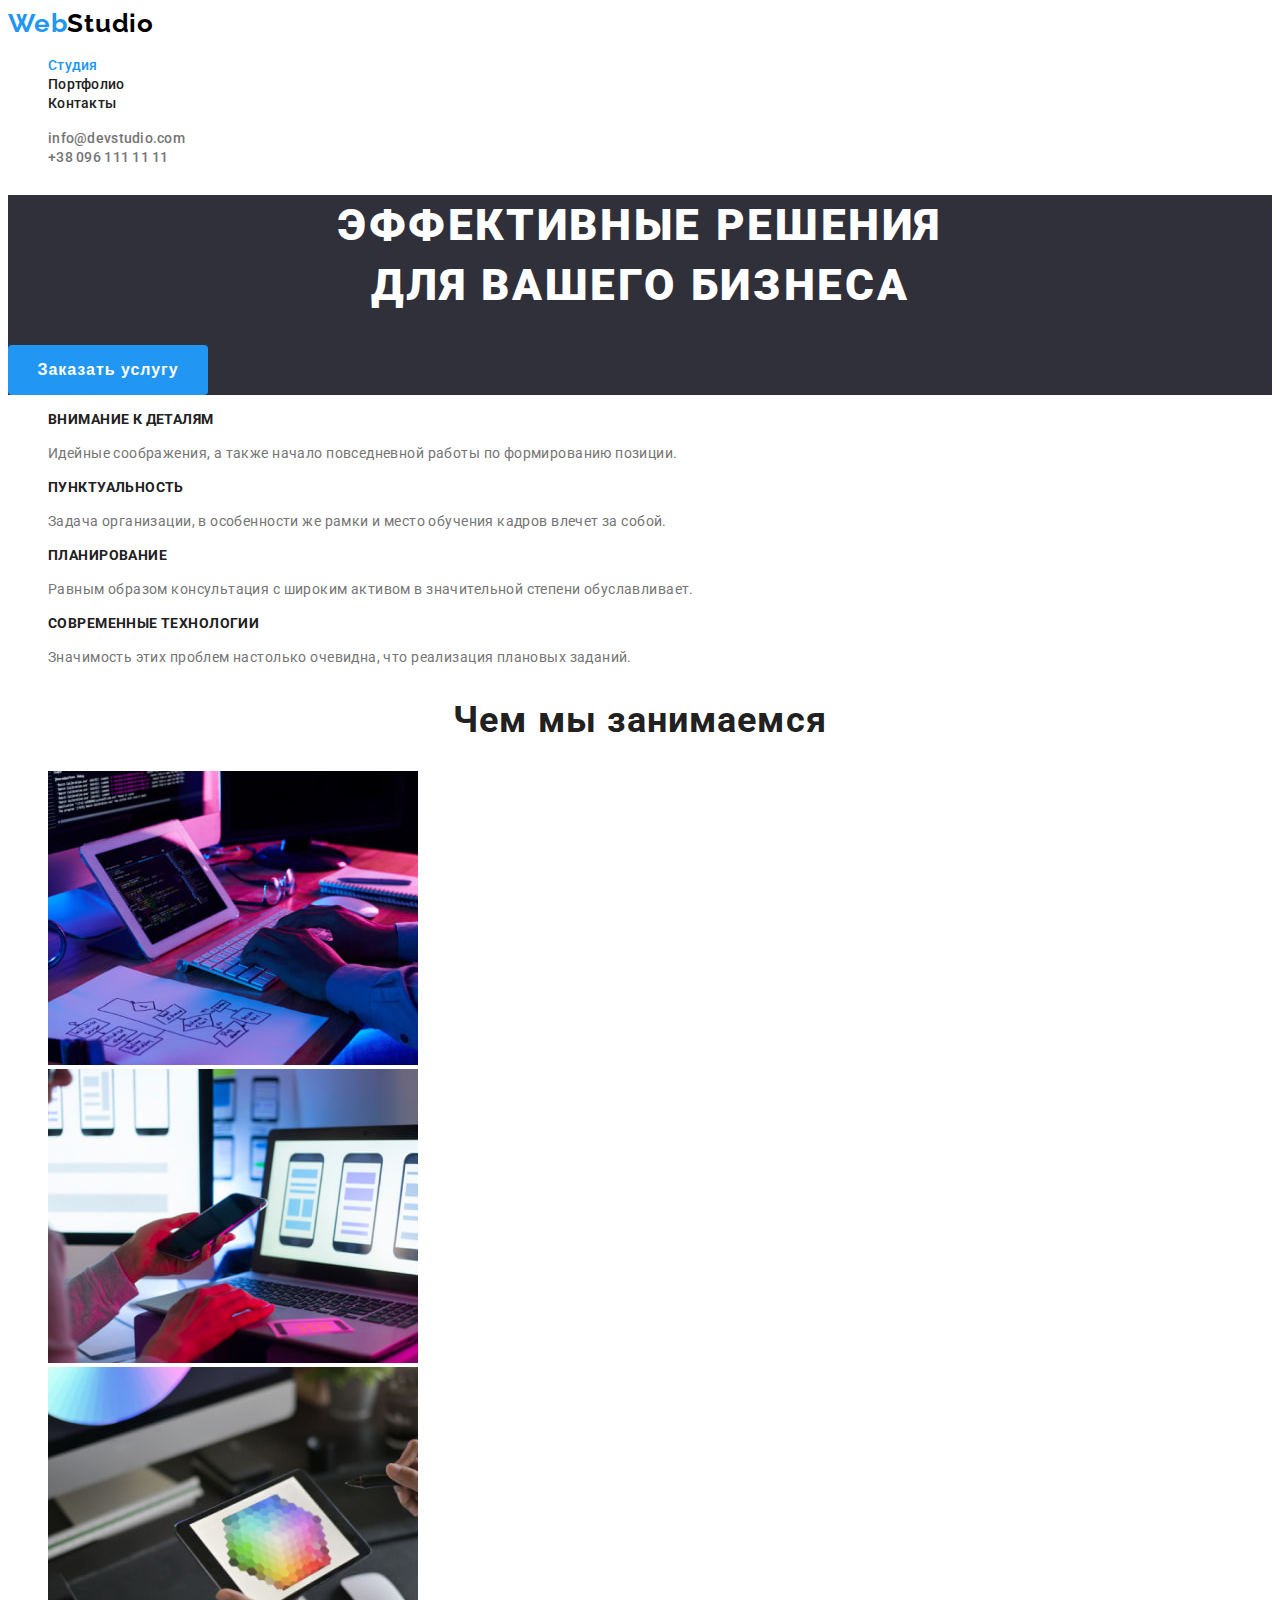
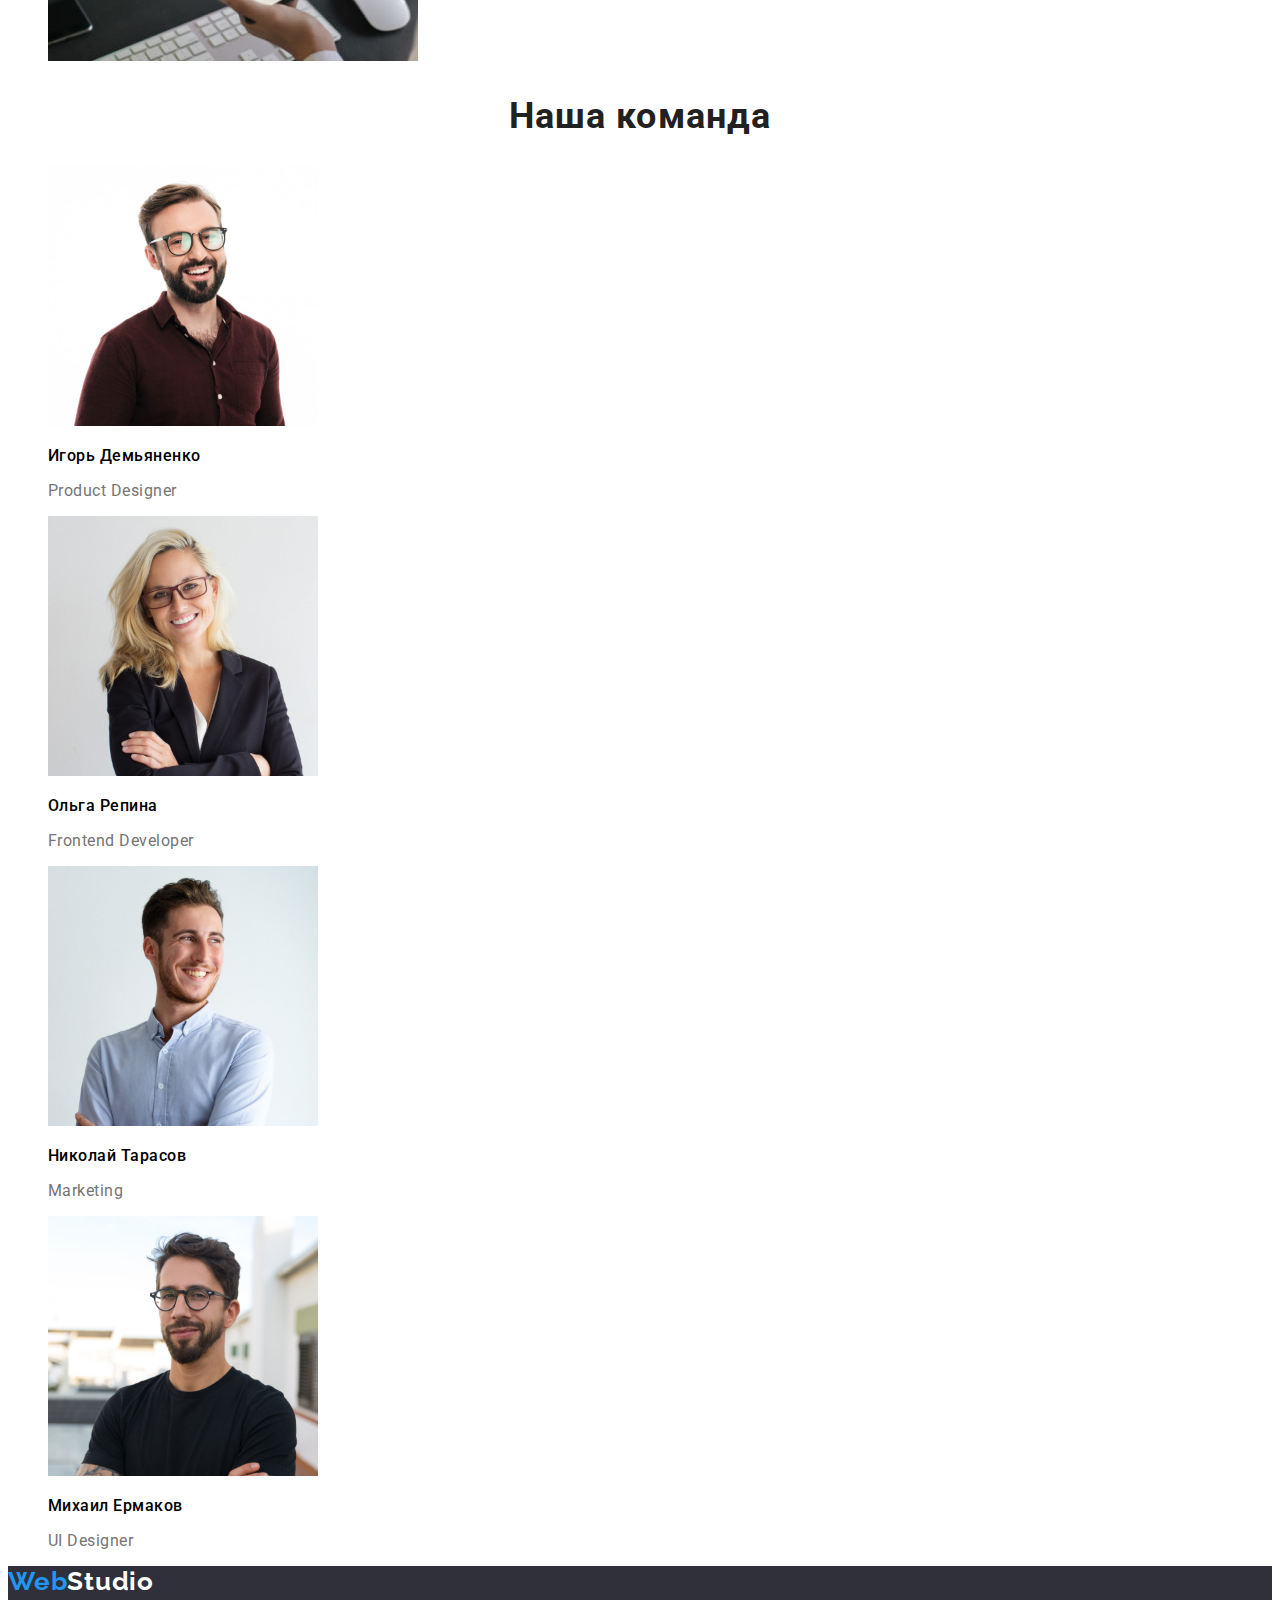
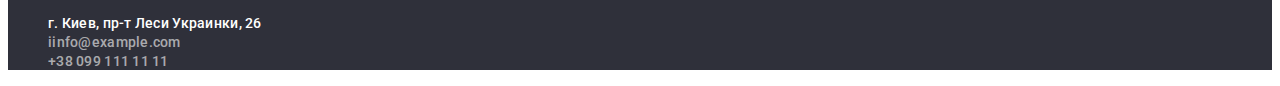
==== commit 4e755928: "fix_class" ====
--- a/index.html
+++ b/index.html
@@ -31,37 +31,37 @@
         <main>
             <!-- Герой -->
             <section class="hero">
-                <h1 class="hero-title">Эффективные решения<br>для вашего бизнеса</h1>
+                <h1 class="hero-caption">Эффективные решения<br>для вашего бизнеса</h1>
                 <button class="hero-button" type="button">Заказать услугу</button>
             </section>
             <!-- Особенности -->
             <section>
                 <h2 class="caption" hidden>Особенности</h2>
-                <ul>
-                    <li>
-                        <h3 class="speacial">Внимание к деталям</h3>
-                        <p class="text-special">
+                <ul class="features-list">
+                    <li class="features-item">
+                        <h3 class="features-caption">Внимание к деталям</h3>
+                        <p class="features-text">
                             Идейные соображения, а также начало повседневной работы по формированию
                             позиции.
                         </p>
                     </li>
                     <li>
-                        <h3 class="speacial">Пунктуальность</h3>
-                        <p class="text-special">
+                        <h3 class="features-caption">Пунктуальность</h3>
+                        <p class="features-text">
                             Задача организации, в особенности же рамки и место обучения кадров
                             влечет за собой.
                         </p>
                     </li>
                     <li>
-                        <h3 class="speacial">Планирование</h3>
-                        <p class="text-special">
+                        <h3 class="features-caption">Планирование</h3>
+                        <p class="features-text">
                             Равным образом консультация с широким активом в значительной степени
                             обуславливает.
                         </p>
                     </li>
                     <li>
-                        <h3 class="speacial">Современные технологии</h3>
-                        <p class="text-special">
+                        <h3 class="features-caption">Современные технологии</h3>
+                        <p class="features-text">
                             Значимость этих проблем настолько очевидна, что реализация плановых
                             заданий.
                         </p>
@@ -99,23 +99,23 @@
                 <ul>
                     <li>
                         <img src="./images/img_3.jpg" width="270" alt="Человек в очках улыбается" />
-                        <h3>Игорь Демьяненко</h3>
-                        <p class="text-special">Product Designer</p>
+                        <h3 class="team-caption">Игорь Демьяненко</h3>
+                        <p class="team-text">Product Designer</p>
                     </li>
                     <li>
                         <img src="./images/img_2.jpg" width="270" alt="Девушка улыбается" />
-                        <h3>Ольга Репина</h3>
-                        <p class="text-special">Frontend Developer</p>
+                        <h3 class="team-caption">Ольга Репина</h3>
+                        <p class="team-text">Frontend Developer</p>
                     </li>
                     <li>
                         <img src="./images/img_1.jpg" width="270" alt="Мужчина в рубашке" />
-                        <h3>Николай Тарасов</h3>
-                        <p class="text-special">Marketing</p>
+                        <h3 class="team-caption">Николай Тарасов</h3>
+                        <p class="team-text">Marketing</p>
                     </li>
                     <li>
                         <img src="./images/img.jpg" width="270" alt="Мужчина в темной футбоке" />
-                        <h3>Михаил Ермаков</h3>
-                        <p class="text-special">UI Designer</p>
+                        <h3 class="team-caption">Михаил Ермаков</h3>
+                        <p class="team-text">UI Designer</p>
                     </li>
                 </ul>
             </section>
--- a/css/styles.css
+++ b/css/styles.css
@@ -1,8 +1,8 @@
 :root {
-    --text-color: #ffffff;
+    --text-white-color: #ffffff;
     --background-color: #ffffff;
     --accent-color: #2196f3;
-    --link-color: #212121;
+    --text-color: #212121;
     --background-block: #2f303a;
     --text-block-color: #757575;
 }
@@ -23,7 +23,7 @@
     color: #000000;
 }
 .logo-footer {
-    color: var(--text-color);
+    color: var(--text-white-color);
 }
 a {
     text-decoration: none;
@@ -36,8 +36,8 @@
 ul {
     list-style: none;
 }
-.hero-title {
-    color: var(--text-color);
+.hero-caption {
+    color: var(--text-white-color);
     font-weight: 900;
     font-size: 44px;
     line-height: calc(60 / 44);
@@ -46,8 +46,6 @@
     text-align: center;
 }
 .hero-button {
-    color: var(--text-color);
-    background-color: var(--accent-color);
     width: 200px;
     height: 50px;
     font-weight: 700;
@@ -57,12 +55,14 @@
     border-radius: 4px;
     border: none;
     cursor: pointer;
+    color: var(--text-white-color);
+    background-color: var(--accent-color);
 }
 .hero {
     background-color: var(--background-block);
 }
 .menu-nav {
-    color: var(--link-color);
+    color: var(--text-color);
 }
 .link:hover,
 .link:focus,
@@ -70,14 +70,14 @@
     color: var(--accent-color);
 }
 .contacts {
-    color: #757575;
+    color:var(--text-block-color);
 }
 .caption {
     font-size: 36px;
     line-height: calc(42 / 36);
     letter-spacing: 0.03em;
     text-align: center;
-    color: var(--link-color);
+    color: var(--text-color);
 }
 .title-portfolio {
     display: none;
@@ -86,27 +86,41 @@
     font-size: 18px;
     line-height: calc(36 / 18);
     letter-spacing: 0.06em;
-    color: var(--link-color);
+    color: var(--text-color);
 }
-.speacial {
-    color: var(--link-color);
+.features-caption {
+    color: var(--text-color);
     font-size: 14px;
     line-height: calc(16 / 14);
     letter-spacing: 0.03em;
     text-transform: uppercase;
 }
-.text-special {
+.features-text {
     color: var(--text-block-color);
     font-size: 14px;
     line-height: calc(24 / 14);
     letter-spacing: 0.03em;
+}
+.team-caption{
+font-weight: 500;
+font-size: 16px;
+line-height: calc(19 / 16);
+letter-spacing: 0.03em;
+color:var();
+}
+.team-text{
+    font-size: 16px;
+line-height: calc(19/ 16);
+letter-spacing: 0.03em;
+color:var(--text-block-color);
+
 }
 .block-footer {
     background-color: var(--background-block);
 }
 .contacts-footer {
     font-style: normal;
-    color: var(--text-color);
+    color: var(--text-white-color);
 }
 .link-contacts {
     color: rgba(255, 255, 255, 0.6);
@@ -122,7 +136,7 @@
 /* portfolio */
 .portfolio-button {
     font-family: Roboto, sans-serif;
-    color: var(--link-color);
+    color: var(--text-color);
     background-color: #f5f4fa;
     border: none;
     cursor: pointer;
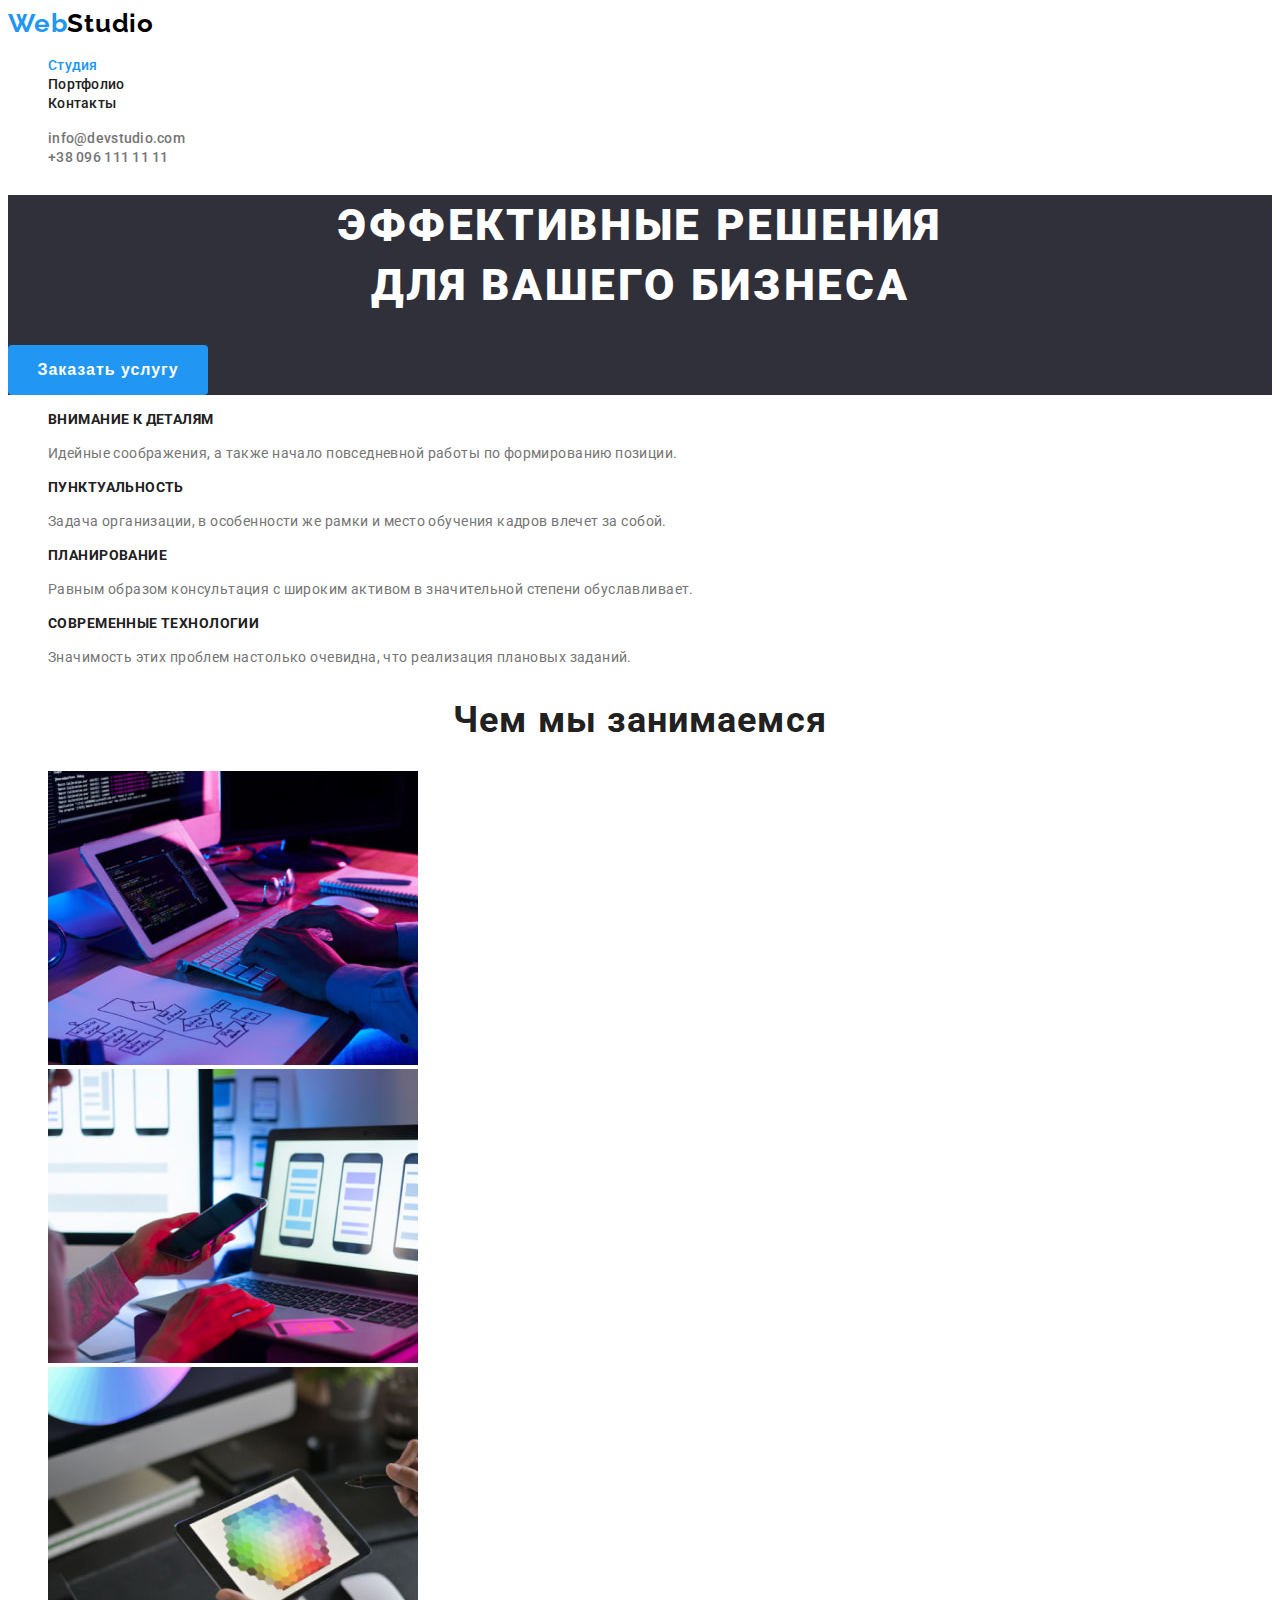
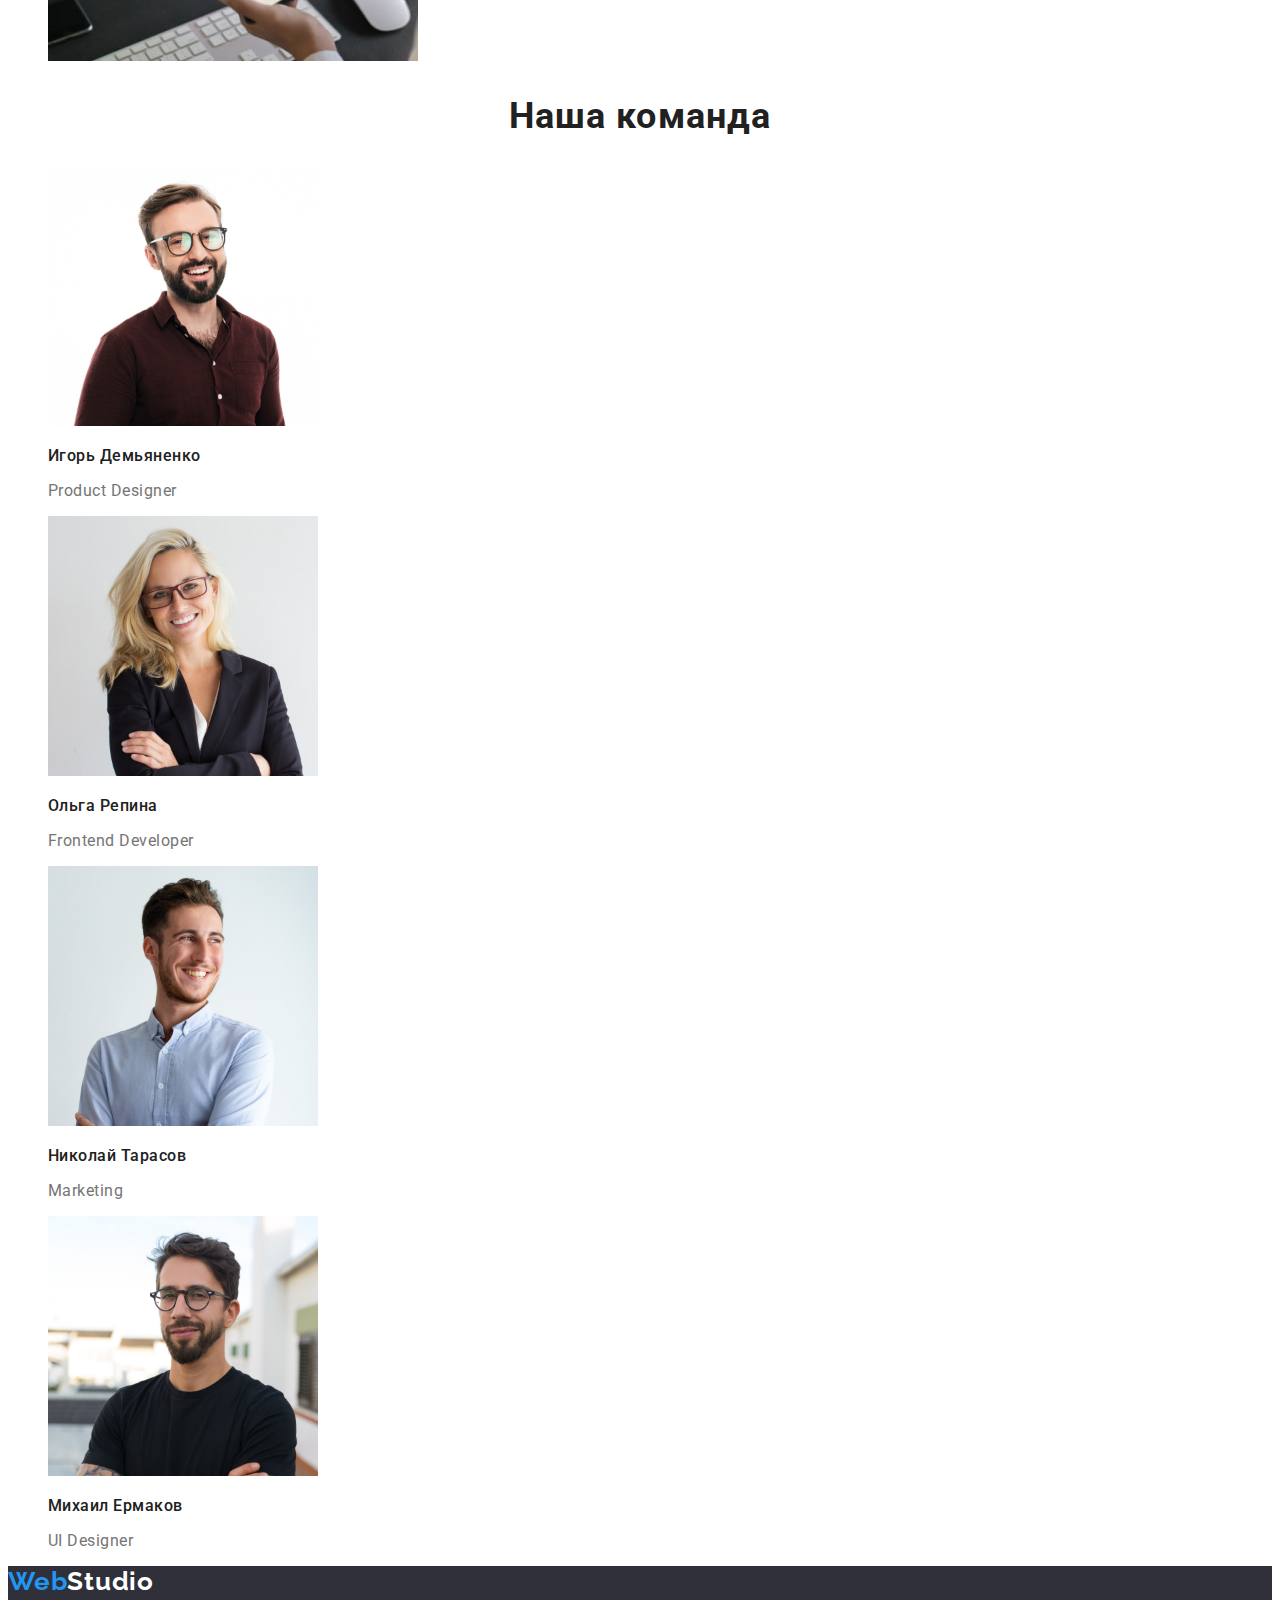
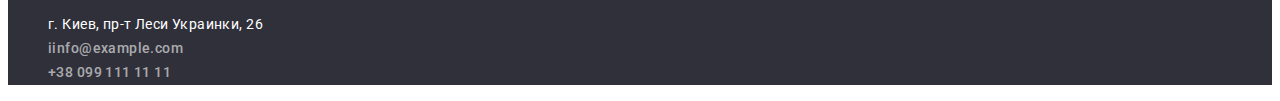
==== commit 14d0e123: "fix" ====
--- a/index.html
+++ b/index.html
@@ -17,15 +17,15 @@
         <header>
             <nav>
                 <a href="./index.html" class="logo"> Web<span class="logo-header">Studio</span></a>
-                <ul class="menu-nav">
-                    <li class="link"><a href="./index.html" class="current">Студия</a></li>
-                    <li class="link"><a href="./portfolio.html">Портфолио</a></li>
-                    <li class="link"><a href="">Контакты</a></li>
+                <ul class="nav-list">
+                    <li class="nav-item"><a class="nav-link current" href="./index.html" >Студия</a></li>
+                    <li class="nav-item"><a class="nav-link" href="./portfolio.html">Портфолио</a></li>
+                    <li class="nav-item"><a class="nav-link" href="">Контакты</a></li>
                 </ul>
             </nav>
             <ul class="contacts">
-                <li class="link"><a href="mailto:info@devstudio.com">info@devstudio.com</a></li>
-                <li class="link"><a href="tel:+380961111111">+38 096 111 11 11</a></li>
+                <li ><a class="contacts-link" href="mailto:info@devstudio.com">info@devstudio.com</a></li>
+                <li ><a class="contacts-link" href="tel:+380961111111">+38 096 111 11 11</a></li>
             </ul>
         </header>
         <main>
@@ -124,14 +124,14 @@
         <footer class="block-footer">
             <a href="./index.html" class="logo">Web<span class="logo-footer">Studio</span> </a>
             <address>
-                <ul class="contacts-footer">
-                    <li class="link-adress">
-                        <a href="https://goo.gl/maps/LTxZg21D4FuMP2GS6" target="_blank"
+                <ul class="footer-list">
+                    <li class="footer-item">
+                        <a class="link footer-link" href="https://goo.gl/maps/LTxZg21D4FuMP2GS6" target="_blank"
                             >г. Киев, пр-т Леси Украинки, 26</a
                         >
                     </li>
-                    <li class="link"><a class="link-contacts" href="mailto:info@example.com">iinfo@example.com</a></li>
-                    <li class="link"><a class="link-contacts" href="tel:+380991111111">+38 099 111 11 11</a></li>
+                    <li ><a class="link contacts-link" href="mailto:info@example.com">iinfo@example.com</a></li>
+                    <li ><a class="link contacts-link" href="tel:+380991111111">+38 099 111 11 11</a></li>
                 </ul>
             </address>
         </footer>
--- a/css/styles.css
+++ b/css/styles.css
@@ -1,159 +1,168 @@
 :root {
-    --text-white-color: #ffffff;
-    --background-color: #ffffff;
-    --accent-color: #2196f3;
-    --text-color: #212121;
-    --background-block: #2f303a;
-    --text-block-color: #757575;
+  --text-white-color: #ffffff;
+  --background-color: #ffffff;
+  --accent-color: #2196f3;
+  --text-color: #212121;
+  --background-block: #2f303a;
+  --text-block-color: #757575;
 }
-/* studio */
+a {
+  text-decoration: none;
+  color: inherit;
+}
+ul {
+  list-style: none;
+}
 body {
-    background-color: var(--background-color);
-    font-family: Roboto, sans-serif;
+  background-color: var(--background-color);
+  font-family: Roboto, sans-serif;
 }
 .logo {
-    font-family: Raleway, sans-serif;
-    font-weight: 700;
-    font-size: 26px;
-    line-height: calc(31 / 26);
-    letter-spacing: 0.03em;
-    color: var(--accent-color);
+  font-family: Raleway, sans-serif;
+  font-weight: 700;
+  font-size: 26px;
+  line-height: calc(31 / 26);
+  letter-spacing: 0.03em;
+  color: var(--accent-color);
 }
 .logo-header {
-    color: #000000;
+  color: #000000;
 }
 .logo-footer {
-    color: var(--text-white-color);
+  color: var(--text-white-color);
 }
-a {
-    text-decoration: none;
-    color: inherit;
-    font-weight: 500;
-    font-size: 14px;
-    line-height: calc(16 / 14);
-    letter-spacing: 0.02em;
+.nav-link {
+  font-weight: 500;
+  font-size: 14px;
+  line-height: calc(16 / 14);
+  letter-spacing: 0.02em;
+  color: var(--text-color);
 }
-ul {
-    list-style: none;
+.nav-link:hover,
+.nav-link:focus {
+  color: var(--accent-color);
+}
+.current {
+  color: var(--accent-color);
+  text-decoration: none;
+  pointer-events: none;
+}
+.contacts-link {
+  font-weight: 500;
+  font-size: 14px;
+  line-height: calc(16 / 14);
+  letter-spacing: 0.02em;
+  color: var(--text-block-color);
+}
+
+.hero {
+  background-color: var(--background-block);
 }
 .hero-caption {
-    color: var(--text-white-color);
-    font-weight: 900;
-    font-size: 44px;
-    line-height: calc(60 / 44);
-    letter-spacing: 0.06em;
-    text-transform: uppercase;
-    text-align: center;
+  color: var(--text-white-color);
+  font-weight: 900;
+  font-size: 44px;
+  line-height: calc(60 / 44);
+  letter-spacing: 0.06em;
+  text-transform: uppercase;
+  text-align: center;
 }
 .hero-button {
-    width: 200px;
-    height: 50px;
-    font-weight: 700;
-    font-size: 16px;
-    line-height: calc(30 / 16);
-    letter-spacing: 0.06em;
-    border-radius: 4px;
-    border: none;
-    cursor: pointer;
-    color: var(--text-white-color);
-    background-color: var(--accent-color);
+  width: 200px;
+  height: 50px;
+  font-weight: 700;
+  font-size: 16px;
+  line-height: calc(30 / 16);
+  letter-spacing: 0.06em;
+  border-radius: 4px;
+  border: none;
+  cursor: pointer;
+  color: var(--text-white-color);
+  background-color: var(--accent-color);
 }
-.hero {
-    background-color: var(--background-block);
-}
-.menu-nav {
-    color: var(--text-color);
-}
-.link:hover,
-.link:focus,
-.link:visited {
-    color: var(--accent-color);
-}
-.contacts {
-    color:var(--text-block-color);
-}
+
 .caption {
-    font-size: 36px;
-    line-height: calc(42 / 36);
-    letter-spacing: 0.03em;
-    text-align: center;
-    color: var(--text-color);
-}
-.title-portfolio {
-    display: none;
-}
-.title-group {
-    font-size: 18px;
-    line-height: calc(36 / 18);
-    letter-spacing: 0.06em;
-    color: var(--text-color);
+  font-size: 36px;
+  line-height: calc(42 / 36);
+  letter-spacing: 0.03em;
+  text-align: center;
+  color: var(--text-color);
 }
 .features-caption {
-    color: var(--text-color);
-    font-size: 14px;
-    line-height: calc(16 / 14);
-    letter-spacing: 0.03em;
-    text-transform: uppercase;
+  font-size: 14px;
+  line-height: calc(16 / 14);
+  letter-spacing: 0.03em;
+  text-transform: uppercase;
+  color: var(--text-color);
 }
 .features-text {
-    color: var(--text-block-color);
-    font-size: 14px;
-    line-height: calc(24 / 14);
-    letter-spacing: 0.03em;
+  font-size: 14px;
+  line-height: calc(24 / 14);
+  letter-spacing: 0.03em;
+  color: var(--text-block-color);
 }
-.team-caption{
-font-weight: 500;
-font-size: 16px;
-line-height: calc(19 / 16);
-letter-spacing: 0.03em;
-color:var();
+.team-caption {
+  font-weight: 500;
+  font-size: 16px;
+  line-height: calc(19 / 16);
+  letter-spacing: 0.03em;
+  color: var(--text-color);
 }
-.team-text{
-    font-size: 16px;
-line-height: calc(19/ 16);
-letter-spacing: 0.03em;
-color:var(--text-block-color);
-
+.team-text {
+  font-size: 16px;
+  line-height: calc(19 / 16);
+  letter-spacing: 0.03em;
+  color: var(--text-block-color);
 }
 .block-footer {
-    background-color: var(--background-block);
+  background-color: var(--background-block);
 }
-.contacts-footer {
-    font-style: normal;
-    color: var(--text-white-color);
+.footer-list {
+  font-style: normal;
+  color: var(--text-white-color);
 }
-.link-contacts {
-    color: rgba(255, 255, 255, 0.6);
+.link {
+  font-size: 14px;
+  line-height: 1.71;
+  letter-spacing: 0.03em;
+  color: rgba(255, 255, 255, 0.6);
 }
-.link-contacts:hover {
-    color: var(--accent-color);
+.contacts-link:hover,
+.contacts-link:focus {
+  color: var(--accent-color);
 }
-.current {
-    color: var(--accent-color);
-    text-decoration: none;
-    pointer-events: none;
+
+.footer-link {
+  color: var(--text-white-color);
 }
 /* portfolio */
+
 .portfolio-button {
-    font-family: Roboto, sans-serif;
-    color: var(--text-color);
-    background-color: #f5f4fa;
-    border: none;
-    cursor: pointer;
-    font-weight: 500;
-    font-size: 16px;
-    line-height: calc(26 / 16);
-    letter-spacing: 0.03em;
-    border-radius: 4px;
+  font-family: Roboto, sans-serif;
+  border: none;
+  cursor: pointer;
+  font-weight: 500;
+  font-size: 16px;
+  line-height: calc(26 / 16);
+  letter-spacing: 0.03em;
+  border-radius: 4px;
+  color: var(--text-color);
+  background-color: #f5f4fa;
 }
 .portfolio-button:hover {
-    color: var(--text-color);
-    background-color: var(--accent-color);
-    box-shadow: 0 5px 5px -5px rgba(0, 0, 0, 0.5);
+  color: var(--text-white-color);
+  background-color: var(--accent-color);
+  box-shadow: 0 5px 5px -5px rgba(0, 0, 0, 0.5);
 }
-.text-portfolio {
-    font-size: 16px;
-    line-height: calc(30 / 16);
-    letter-spacing: 0.03em;
-    color: var(--text-block-color);
+.portfolio-text {
+  font-size: 16px;
+  line-height: calc(30 / 16);
+  letter-spacing: 0.03em;
+  color: var(--text-block-color);
 }
+.group-caption {
+  font-size: 18px;
+  line-height: calc(36 / 18);
+  letter-spacing: 0.06em;
+  color: var(--text-color);
+}
